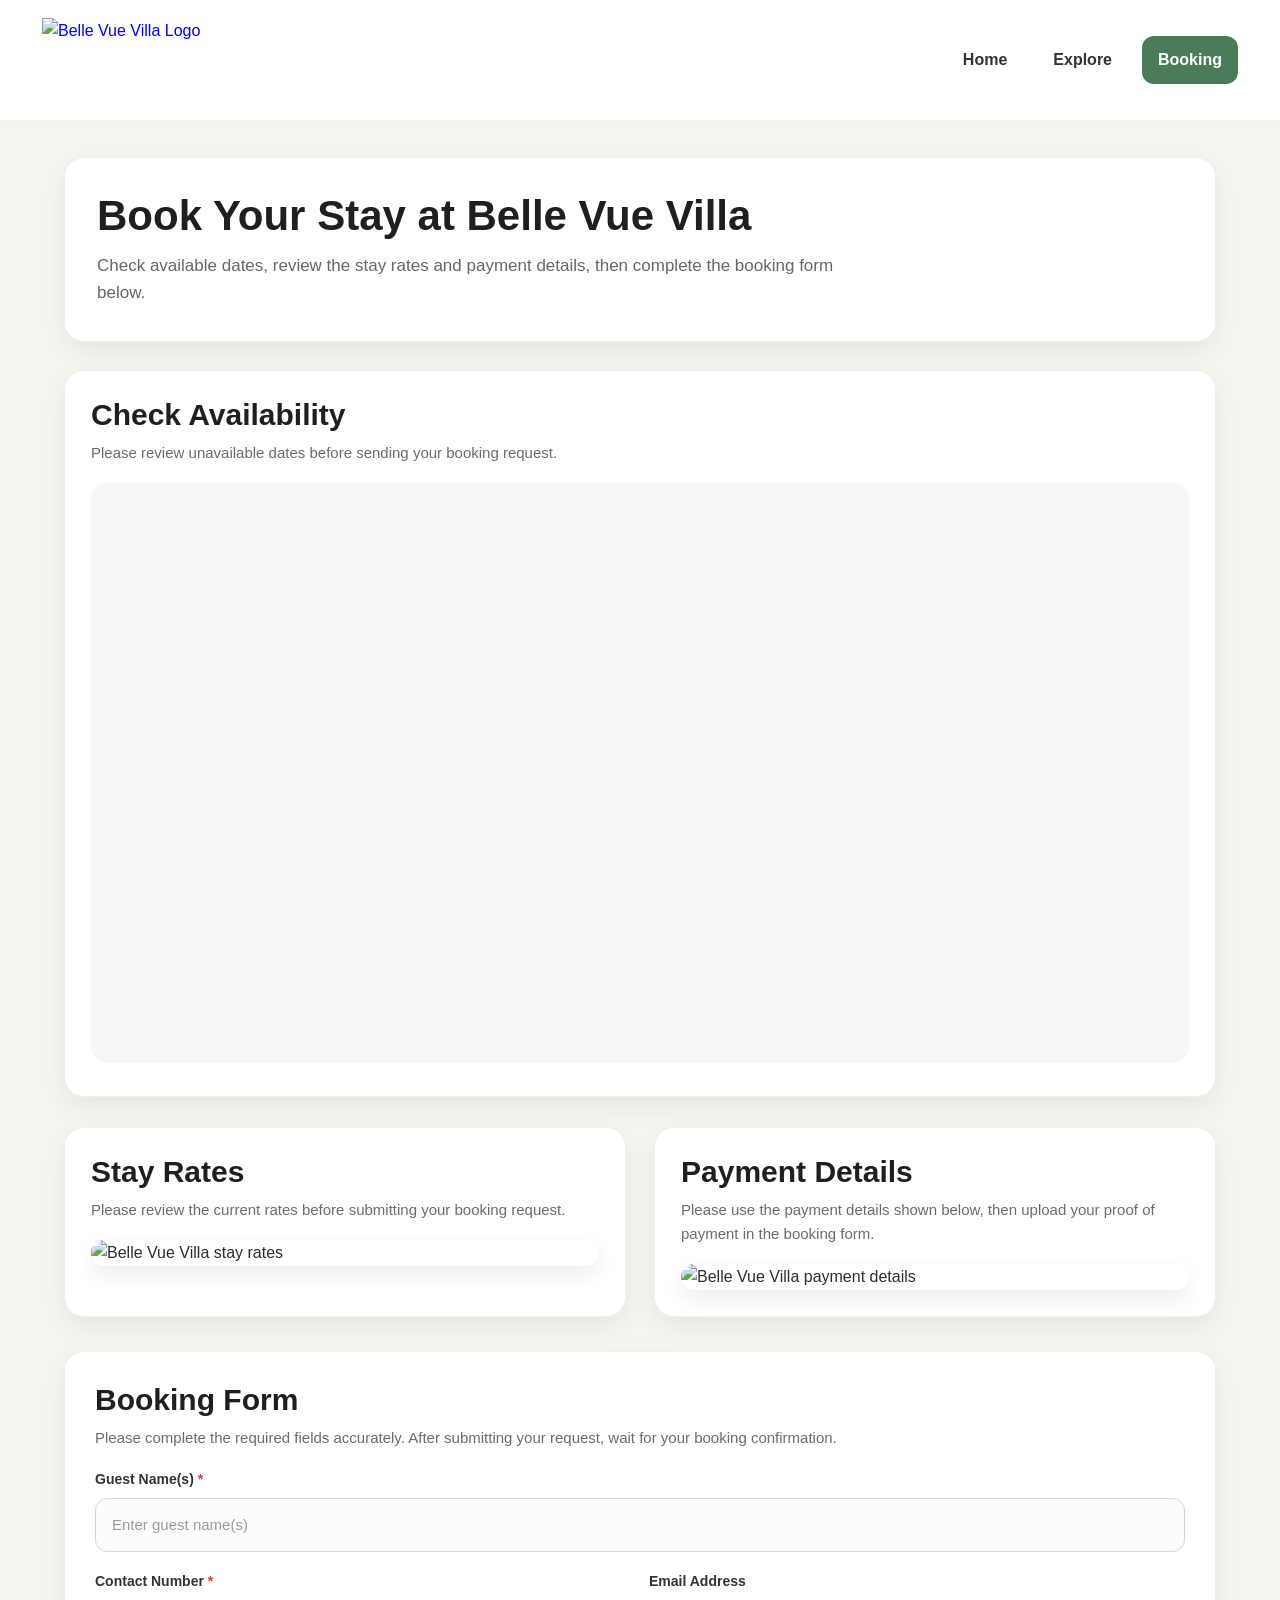
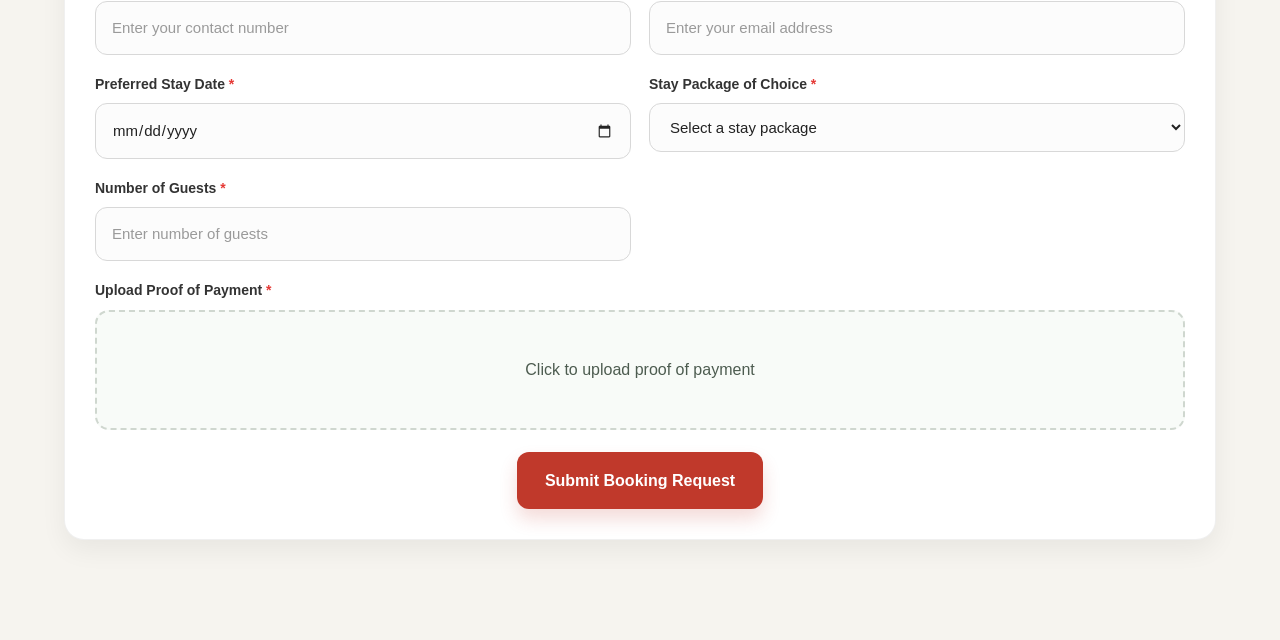
==== booking.html @ 0dc4912a "Add files via upload" ====
<!DOCTYPE html>
<html lang="en">
<head>
  <meta charset="UTF-8">
  <meta name="viewport" content="width=device-width, initial-scale=1.0">
  <title>Belle Vue Villa | Booking</title>
  <link rel="stylesheet" href="style.css">
  <link rel="icon" type="image/png" sizes="32x32" href="Photos/BVV-favicon.png">
</head>
<body>

  <header class="site-header">
    <div class="header-left">
      <a href="index.html">
        <img src="Photos/BVV-Logo.png" alt="Belle Vue Villa Logo" class="logo">
      </a>
    </div>

    <button class="menu-toggle" id="menu-toggle" aria-label="Open navigation">☰</button>

    <nav id="site-nav">
      <a href="index.html">Home</a>
      <a href="explore.html">Explore</a>
      <a href="booking.html" class="active">Booking</a>
    </nav>
  </header>

  <main class="booking-page">

    <section class="booking-hero">
      <div class="booking-hero-text">
        <h1>Book Your Stay at Belle Vue Villa</h1>
        <p>
          Check available dates, review the stay rates and payment details, then complete the booking form below.
        </p>
      </div>
    </section>

    <section class="booking-calendar-section">
      <div class="calendar-card">
        <div class="section-title-wrap">
          <h2>Check Availability</h2>
          <p>Please review unavailable dates before sending your booking request.</p>
        </div>

        <iframe
          src="https://calendar.google.com/calendar/embed?src=2fcd3f3f1c48f18f8a14f2fc7dd975128a5dbd4f3025e5abf09b781caf058020%40group.calendar.google.com&ctz=Asia%2FManila"
          title="Belle Vue Villa Availability Calendar">
        </iframe>
      </div>
    </section>

    <section class="booking-info-grid">
      <div class="info-card rates-card">
        <div class="section-title-wrap">
          <h2>Stay Rates</h2>
          <p>Please review the current rates before submitting your booking request.</p>
        </div>
        <img src="Photos/BVV-Summer-2026-Promo.png" alt="Belle Vue Villa stay rates">
      </div>

      <div class="info-card payment-card">
        <div class="section-title-wrap">
          <h2>Payment Details</h2>
          <p>Please use the payment details shown below, then upload your proof of payment in the booking form.</p>
        </div>
        <img src="Photos/BVV-Payment-Details.png" alt="Belle Vue Villa payment details">
      </div>
    </section>

    <section class="booking-form-section">
      <div class="booking-form-card">
        <div class="section-title-wrap">
          <h2>Booking Form</h2>
          <p>
            Please complete the required fields accurately. After submitting your request, wait for your booking confirmation.
          </p>
        </div>

        <form id="bookingForm">
          <div class="input-grid">

            <div class="input-group input-full">
              <label class="required" for="guestnames">Guest Name(s)</label>
              <input type="text" id="guestnames" name="guestnames" placeholder="Enter guest name(s)" required>
            </div>

            <div class="input-group">
              <label class="required" for="contactNumber">Contact Number</label>
              <input type="number" id="contactNumber" name="contactNumber" placeholder="Enter your contact number" required>
            </div>

            <div class="input-group">
              <label for="email">Email Address</label>
              <input type="email" id="email" name="email" placeholder="Enter your email address">
            </div>

            <div class="input-group">
              <label class="required" for="staydate">Preferred Stay Date</label>
              <input type="date" id="staydate" name="staydate" required>
            </div>

            <div class="input-group">
              <label class="required" for="staypackage">Stay Package of Choice</label>
              <select id="staypackage" name="staypackage" required>
                <option value="">Select a stay package</option>
                <option value="Day Stay">Day Stay</option>
                <option value="Overnight Stay">Overnight Stay</option>
                <option value="Extended Stay">Extended Stay</option>
              </select>
            </div>

            <div class="input-group">
              <label class="required" for="numberofguests">Number of Guests</label>
              <input type="number" id="numberofguests" name="numberofguests" placeholder="Enter number of guests" required>
            </div>

            <div class="input-group input-full">
              <label class="required" for="paymentProof">Upload Proof of Payment</label>
              <input type="file" id="paymentProof" hidden>

              <div class="upload-box" id="uploadBox">
                Click to upload proof of payment
              </div>

              <div id="filePreview" class="file-preview" style="display:none;">
                <span id="fileName"></span>
                <button id="removeFile" class="remove-btn" type="button">&times;</button>
              </div>
            </div>

          </div>

          <button type="submit" class="submit-btn">Submit Booking Request</button>
        </form>

        <div id="successMessage" class="success-message" style="display:none;">
          ✅ Booking submitted successfully.<br>
          Please wait for your booking confirmation. We will contact you shortly.
        </div>
      </div>
    </section>
  </main>

  <div id="loadingOverlay" class="loading-overlay">
    <div class="loader-box">
      <div class="spinner"></div>
      <p>Submitting your booking... Please wait</p>
    </div>
  </div>

<script>
document.addEventListener("DOMContentLoaded", function () {
  const bookingForm = document.getElementById("bookingForm");
  const fileInput = document.getElementById("paymentProof");
  const filePreview = document.getElementById("filePreview");
  const fileName = document.getElementById("fileName");
  const removeBtn = document.getElementById("removeFile");
  const uploadBox = document.getElementById("uploadBox");
  const dateInput = document.getElementById("staydate");
  const loadingOverlay = document.getElementById("loadingOverlay");
  const submitBtn = document.getElementById("submitBtn");

  const menuToggle = document.getElementById("menu-toggle");
  const siteNav = document.getElementById("site-nav");

  /* ================= MOBILE MENU ================= */
  if (menuToggle && siteNav) {
    menuToggle.addEventListener("click", () => {
      siteNav.classList.toggle("show");
    });
  }

  /* ================= DATE PICKER CLICK ANYWHERE ================= */
  if (dateInput) {
    dateInput.addEventListener("click", function () {
      if (this.showPicker) {
        this.showPicker();
      }
    });
  }

  /* ================= FILE UPLOADER ================= */
  if (uploadBox && fileInput) {
    uploadBox.addEventListener("click", function () {
      fileInput.click();
    });
  }

  if (fileInput) {
    fileInput.addEventListener("change", function () {
      if (fileInput.files.length > 0) {
        fileName.textContent = fileInput.files[0].name;
        filePreview.style.display = "flex";
        uploadBox.style.display = "none";
      }
    });
  }

  if (removeBtn) {
    removeBtn.addEventListener("click", function () {
      fileInput.value = "";
      filePreview.style.display = "none";
      uploadBox.style.display = "flex";
    });
  }

  /* ================= REMOVE ERROR STYLE ON INPUT ================= */
  document.querySelectorAll(".booking-form-card input, .booking-form-card select").forEach(input => {
    input.addEventListener("input", () => input.classList.remove("error"));
    input.addEventListener("change", () => input.classList.remove("error"));
  });

  /* ================= FORM SUBMIT ================= */
  if (bookingForm) {
    bookingForm.addEventListener("submit", async function (e) {
      e.preventDefault();

      const form = e.target;
      const requiredFields = [
        "guestnames",
        "contactNumber",
        "staydate",
        "staypackage",
        "numberofguests"
      ];

      for (const name of requiredFields) {
        const input = form.querySelector(`[name="${name}"]`);
        if (!input || !input.value) {
          input.classList.add("error");
          input.focus();
          alert("Please fill in all required fields.");
          return;
        }
      }

      const file = fileInput.files[0];
      if (!file) {
        alert("Please upload your proof of payment.");
        return;
      }

      const reader = new FileReader();

      reader.onload = async function () {
        try {
          if (submitBtn) submitBtn.disabled = true;
          if (loadingOverlay) loadingOverlay.classList.add("show");

          const base64Data = reader.result.split(",")[1];
          const formData = new URLSearchParams();

          formData.append("guestnames", form.guestnames.value);
          formData.append("contactNumber", form.contactNumber.value);
          formData.append("email", form.email.value);
          formData.append("staydate", form.staydate.value);
          formData.append("staypackage", form.staypackage.value);
          formData.append("numberofguests", form.numberofguests.value);

          formData.append("file", base64Data);
          formData.append("fileName", file.name);
          formData.append("contentType", file.type);

          const response = await fetch(
            "https://script.google.com/macros/s/AKfycbx-0HpkAIzjOSd7ai-jC_y5PNa8M-pzK0NLWvda2JExNiYYCEV-nDALwz4yRFVnlCgDkg/exec",
            {
              method: "POST",
              headers: {
                "Content-Type": "application/x-www-form-urlencoded"
              },
              body: formData.toString()
            }
          );

          const rawText = await response.text();
          console.log("Server response:", rawText);

          let result;
          try {
            result = JSON.parse(rawText);
          } catch {
            throw new Error("Invalid server response: " + rawText);
          }

          if (loadingOverlay) loadingOverlay.classList.remove("show");
          if (submitBtn) submitBtn.disabled = false;

          if (result.status === "success") {
            const successMessage = document.getElementById("successMessage");
            if (successMessage) successMessage.style.display = "block";

            bookingForm.reset();
            filePreview.style.display = "none";
            uploadBox.style.display = "flex";
            fileInput.value = "";
          } else {
            throw new Error(result.message || "Unknown server error.");
          }

        } catch (error) {
          if (loadingOverlay) loadingOverlay.classList.remove("show");
          if (submitBtn) submitBtn.disabled = false;

          console.error("Submission error:", error);
          alert("Submission failed: " + error.message);
        }
      };

      reader.readAsDataURL(file);
    });
  }
});
</script>

  <div id="loadingOverlay" class="loading-overlay">
  <div class="loader-box">
    <div class="spinner"></div>
    <p>Submitting your booking... Please wait</p>
  </div>
</div>

</body>
</html>
---- style.css ----
*{
  margin:0;
  padding:0;
  box-sizing:border-box;
  font-family:'Segoe UI', Tahoma, Geneva, Verdana, sans-serif;
}

html{
  scroll-behavior:smooth;
}

body{
  background:#f6f4ef;
  color:#2d2d2d;
  line-height:1.6;
}

img{
  max-width:100%;
  display:block;
}

a{
  text-decoration:none;
}

button,
input,
select,
textarea{
  font:inherit;
}

/* ================= SHARED ================= */

.section-heading{
  max-width:820px;
  margin:0 auto 42px;
  text-align:center;
}

.section-heading h2{
  font-size:38px;
  line-height:1.2;
  margin-bottom:14px;
  color:#1f1f1f;
}

.section-heading p{
  font-size:17px;
  color:#666;
}

.btn{
  background:#c0392b;
  color:#fff;
  border:none;
  border-radius:12px;
  padding:14px 24px;
  font-size:16px;
  font-weight:600;
  cursor:pointer;
  transition:0.25s ease;
}

.btn:hover{
  background:#a93226;
  transform:translateY(-2px);
}

/* ================= HEADER ================= */

.site-header{
  width:100%;
  display:flex;
  align-items:center;
  justify-content:space-between;
  padding:18px 42px;
  position:relative;
  z-index:100;
  background:#ffffff;
  border-bottom:1px solid rgba(0,0,0,0.06);
}

.home-header{
  position:absolute;
  top:0;
  left:0;
  background:transparent;
  border-bottom:none;
}

.header-left{
  display:flex;
  align-items:center;
}

.logo{
  height:84px;
  width:auto;
  object-fit:contain;
}

.site-header nav{
  display:flex;
  align-items:center;
  gap:14px;
}

.site-header nav a{
  color:#333;
  font-weight:600;
  padding:11px 16px;
  border-radius:12px;
  transition:0.25s ease;
}

.site-header nav a:hover{
  background:#f2f2f2;
  color:#c0392b;
}

.site-header nav a.active{
  background:#4A7C59;
  color:#fff;
}

.home-header nav a{
  color:#fff;
  background:rgba(255,255,255,0.12);
  backdrop-filter:blur(6px);
}

.home-header nav a:hover{
  color:#fff;
  background:rgba(255,255,255,0.22);
}

.book-link{
  background:#c0392b !important;
  color:#fff !important;
}

.book-link:hover{
  background:#a93226 !important;
}

.menu-toggle{
  display:none;
  background:none;
  border:none;
  font-size:28px;
  color:#333;
  cursor:pointer;
}

.home-header .menu-toggle{
  color:#fff;
}

/* ================= HOME PAGE ================= */

.hero{
  position:relative;
  min-height:100vh;
  display:flex;
  align-items:center;
  padding:150px 80px 80px;
  background:url("Photos/Outdoor/OD-1.JPG") center/cover no-repeat;
}

.hero-overlay{
  position:absolute;
  inset:0;
  background:linear-gradient(to right, rgba(0,0,0,0.58), rgba(0,0,0,0.18));
}

.hero-text{
  position:relative;
  z-index:2;
  max-width:650px;
  color:#fff;
}

.hero-text h1{
  font-size:64px;
  line-height:1.05;
  margin-bottom:16px;
}

.hero-text p{
  font-size:20px;
  margin-bottom:28px;
  color:#f0f0f0;
}

.about,
.stay-rates-home,
.location-section,
.cta{
  padding:88px 24px;
}

.features{
  max-width:1200px;
  margin:0 auto;
  display:grid;
  grid-template-columns:repeat(3, 1fr);
  gap:24px;
}

.feature{
  background:#fff;
  padding:28px;
  border-radius:18px;
  box-shadow:0 10px 26px rgba(0,0,0,0.08);
}

.feature h3{
  margin-bottom:10px;
  color:#1f1f1f;
  font-size:24px;
}

.feature p{
  color:#666;
}

.stay-rates-home{
  background:#fff;
}

.home-rate-image{
  max-width:1100px;
  margin:0 auto;
}

.home-rate-image img{
  width:100%;
  border-radius:18px;
  box-shadow:0 10px 26px rgba(0,0,0,0.10);
}

.location-section{
  max-width:1200px;
  margin:0 auto;
  display:grid;
  grid-template-columns:1.05fr 1fr;
  gap:34px;
  align-items:center;
}

.location-text h2{
  font-size:38px;
  margin-bottom:14px;
}

.location-text p{
  color:#666;
  margin-bottom:14px;
  font-size:17px;
}

.relative-address{
  background:#fff;
  padding:18px 20px;
  border-left:4px solid #4A7C59;
  border-radius:12px;
  box-shadow:0 8px 18px rgba(0,0,0,0.06);
}

.location-image img{
  width:100%;
  height:380px;
  object-fit:cover;
  border-radius:18px;
  box-shadow:0 12px 26px rgba(0,0,0,0.12);
}

.cta{
  text-align:center;
  background:#eee6dc;
}

.cta h2{
  font-size:38px;
  margin-bottom:10px;
}

.cta p{
  max-width:640px;
  margin:0 auto 22px;
  color:#666;
  font-size:17px;
}

/* ================= EXPLORE PAGE ================= */

.explore-more{
  min-height:42vh;
  padding:150px 24px 70px;
  display:flex;
  flex-direction:column;
  justify-content:end;
  align-items:center;
  text-align:center;
  background:
    linear-gradient(rgba(0,0,0,0.46), rgba(0,0,0,0.28)),
    url("Photos/Outdoor/OD-1.JPG") center/cover no-repeat;
  color:white;
}

.explore-more h1{
  font-size:54px;
  line-height:1.1;
  margin-bottom:10px;
}

.explore-more h4{
  font-size:18px;
  font-weight:400;
  color:rgba(255,255,255,0.94);
}

.room-section{
  max-width:1200px;
  margin:0 auto;
  padding:80px 24px;
  display:grid;
  grid-template-columns:0.95fr 1.4fr;
  gap:36px;
  align-items:center;
}

.room-section.reverse{
  grid-template-columns:1.4fr 0.95fr;
}

.room-text{
  max-width:430px;
}

.room-text h2{
  font-size:38px;
  line-height:1.15;
  margin-bottom:14px;
  color:#1f1f1f;
}

.room-text p{
  font-size:17px;
  line-height:1.8;
  color:#666;
}

.room-section.reverse .room-text{
  justify-self:end;
}

.room-section.reverse .room-gallery{
  order:-1;
}

.room-gallery{
  display:grid;
  grid-template-columns:2fr 1fr 1fr;
  grid-auto-rows:180px;
  gap:14px;
}

.room-gallery img{
  width:100%;
  height:100%;
  object-fit:cover;
  border-radius:16px;
  cursor:pointer;
  box-shadow:0 8px 24px rgba(0,0,0,0.10);
  transition:transform 0.25s ease, box-shadow 0.25s ease;
}

.room-gallery img:hover{
  transform:translateY(-4px);
  box-shadow:0 14px 28px rgba(0,0,0,0.16);
}

.room-gallery img:first-child{
  grid-column:1 / 2;
  grid-row:1 / span 2;
}

.room-gallery img:nth-child(4){
  grid-column:2 / span 2;
}

.room-section + .room-section{
  border-top:1px solid rgba(0,0,0,0.06);
}

.gallery-container{
  max-width:1200px;
  margin:0 auto;
  padding:20px 24px 90px;
}

.gallery-container h2{
  font-size:34px;
  margin-bottom:22px;
  color:#1f1f1f;
}

.images{
  display:grid;
  grid-template-columns:repeat(3, 1fr);
  gap:18px;
}

.images img{
  width:100%;
  height:250px;
  object-fit:cover;
  border-radius:16px;
  cursor:pointer;
  box-shadow:0 8px 24px rgba(0,0,0,0.10);
  transition:transform 0.25s ease, box-shadow 0.25s ease;
}

.images img:hover{
  transform:translateY(-4px);
  box-shadow:0 14px 28px rgba(0,0,0,0.16);
}

.images img:first-child{
  grid-column:span 2;
  height:320px;
}

.lightbox{
  position:fixed;
  inset:0;
  background:rgba(0,0,0,0.92);
  display:none;
  justify-content:center;
  align-items:center;
  z-index:9999;
  padding:24px;
}

.lightbox img{
  max-width:min(1100px, 92vw);
  max-height:88vh;
  border-radius:16px;
  box-shadow:0 18px 40px rgba(0,0,0,0.35);
}

.lightbox .close{
  position:absolute;
  top:18px;
  right:28px;
  font-size:40px;
  line-height:1;
  color:white;
  cursor:pointer;
}

/* ================= BOOKING PAGE ================= */

.booking-page{
  max-width:1200px;
  margin:0 auto;
  padding:36px 24px 80px;
}

.booking-hero{
  margin-bottom:28px;
}

.booking-hero-text{
  background:#ffffff;
  border:1px solid rgba(0,0,0,0.06);
  border-radius:20px;
  box-shadow:0 10px 26px rgba(0,0,0,0.06);
  padding:34px 32px;
}

.booking-hero-text h1{
  font-size:42px;
  line-height:1.15;
  margin-bottom:12px;
  color:#1f1f1f;
}

.booking-hero-text p{
  max-width:760px;
  color:#666;
  font-size:17px;
}

.section-title-wrap{
  margin-bottom:18px;
}

.section-title-wrap h2{
  font-size:30px;
  line-height:1.2;
  margin-bottom:8px;
  color:#1f1f1f;
}

.section-title-wrap p{
  color:#6b6b6b;
  font-size:15px;
}

.booking-calendar-section{
  margin-bottom:30px;
}

.calendar-card{
  background:#ffffff;
  border:1px solid rgba(0,0,0,0.06);
  border-radius:20px;
  box-shadow:0 10px 26px rgba(0,0,0,0.06);
  padding:26px;
}

.calendar-card iframe{
  width:100%;
  height:580px;
  border:0;
  border-radius:16px;
  background:#f7f7f7;
}

.booking-info-grid{
  display:grid;
  grid-template-columns:1fr 1fr;
  gap:28px;
  margin-bottom:34px;
}

.booking-page .info-card{
  background:#ffffff;
  border:1px solid rgba(0,0,0,0.06);
  border-radius:20px;
  box-shadow:0 10px 26px rgba(0,0,0,0.06);
  padding:26px;
}

.rates-card img,
.payment-card img{
  width:100%;
  border-radius:16px;
  box-shadow:0 8px 22px rgba(0,0,0,0.08);
  object-fit:cover;
}

.booking-form-section{
  margin-bottom:20px;
}

.booking-form-card{
  background:#ffffff;
  border:1px solid rgba(0,0,0,0.06);
  border-radius:20px;
  box-shadow:0 10px 26px rgba(0,0,0,0.06);
  padding:30px;
}

#bookingForm{
  display:block;
}

.input-grid{
  display:grid;
  grid-template-columns:repeat(2, 1fr);
  gap:18px;
}

.input-full{
  grid-column:1 / -1;
}

.booking-form-card .input-group{
  display:flex;
  flex-direction:column;
}

.booking-form-card .input-group label{
  font-size:14px;
  font-weight:600;
  color:#333;
  margin-bottom:8px;
}

.booking-form-card input,
.booking-form-card select{
  width:100%;
  padding:14px 16px;
  border:1px solid #d8d8d8;
  border-radius:12px;
  background:#fcfcfc;
  color:#222;
  font-size:15px;
  outline:none;
  transition:border-color 0.25s ease, box-shadow 0.25s ease, background 0.25s ease;
}

.booking-form-card input::placeholder{
  color:#9a9a9a;
}

.booking-form-card input:focus,
.booking-form-card select:focus{
  border-color:#4A7C59;
  box-shadow:0 0 0 4px rgba(74,124,89,0.12);
  background:#ffffff;
}

.booking-form-card input.error,
.booking-form-card select.error{
  border-color:#d9534f !important;
  background:#fff7f7;
  box-shadow:0 0 0 4px rgba(217,83,79,0.10);
}

.booking-form-card input[type="date"]{
  cursor:pointer;
}

.booking-form-card input[type="date"]::-webkit-calendar-picker-indicator{
  cursor:pointer;
  opacity:0.85;
}

.date-wrapper::after{
  display:none !important;
}

.upload-box{
  display:flex;
  align-items:center;
  justify-content:center;
  min-height:120px;
  padding:18px;
  border:2px dashed #cfd7cf;
  border-radius:14px;
  background:#f8fbf8;
  color:#4d5c50;
  text-align:center;
  cursor:pointer;
  transition:border-color 0.25s ease, background 0.25s ease, transform 0.25s ease;
}

.upload-box:hover{
  border-color:#4A7C59;
  background:#f1f7f2;
  transform:translateY(-1px);
}

.file-preview{
  display:flex;
  align-items:center;
  justify-content:space-between;
  gap:14px;
  padding:14px 16px;
  border:1px solid #e2e2e2;
  border-radius:14px;
  background:#f9f9f9;
}

#fileName{
  font-size:14px;
  color:#333;
  word-break:break-word;
}

.remove-btn{
  background:#f1d7d4;
  color:#8b3c35;
  border:none;
  width:36px;
  height:36px;
  border-radius:10px;
  font-size:20px;
  line-height:1;
  cursor:pointer;
  flex-shrink:0;
  transition:background 0.25s ease, transform 0.25s ease;
}

.remove-btn:hover{
  background:#e8c3be;
  transform:scale(1.04);
}

.submit-btn{
  display:block;
  width:auto;
  min-width:220px;
  margin:22px auto 0;
  padding:16px 28px;
  border:none;
  border-radius:12px;
  background:#c0392b;
  color:#fff;
  font-size:16px;
  font-weight:700;
  cursor:pointer;
  transition:background 0.25s ease, transform 0.25s ease, box-shadow 0.25s ease;
  box-shadow:0 10px 18px rgba(192,57,43,0.18);
}

.submit-btn:hover{
  background:#a93226;
  transform:translateY(-2px);
}

.submit-btn:disabled{
  opacity:0.7;
  cursor:not-allowed;
  transform:none;
}

.success-message{
  margin-top:18px;
  padding:16px 18px;
  background:#edf8ef;
  border:1px solid #cfe8d3;
  color:#2f6b3b;
  border-radius:12px;
  text-align:center;
  font-size:14px;
  line-height:1.6;
  animation:popIn 0.4s ease;
}

.required::after{
  content:" *";
  color:#e53935;
  font-weight:600;
}

/* ================= LOADING OVERLAY ================= */

.loading-overlay{
  position:fixed;
  inset:0;
  background:rgba(0,0,0,0.65);
  display:flex;
  justify-content:center;
  align-items:center;
  z-index:9999;
  opacity:0;
  visibility:hidden;
  transition:0.3s ease;
}

.loading-overlay.show{
  opacity:1;
  visibility:visible;
}

.loader-box{
  background:#fff;
  padding:30px 40px;
  border-radius:16px;
  text-align:center;
  box-shadow:0 15px 40px rgba(0,0,0,0.25);
  animation:fadeInUp 0.4s ease;
}

.spinner{
  width:50px;
  height:50px;
  border:4px solid #eee;
  border-top:4px solid #c0392b;
  border-radius:50%;
  margin:0 auto 15px;
  animation:spin 1s linear infinite;
}

.loader-box p{
  font-size:15px;
  color:#333;
}

@keyframes spin{
  to{
    transform:rotate(360deg);
  }
}

@keyframes fadeInUp{
  from{
    transform:translateY(20px);
    opacity:0;
  }
  to{
    transform:translateY(0);
    opacity:1;
  }
}

@keyframes popIn{
  from{
    transform:scale(0.85);
    opacity:0;
  }
  to{
    transform:scale(1);
    opacity:1;
  }
}

/* ================= RESPONSIVE ================= */

@media (max-width: 900px){
  .features,
  .location-section,
  .booking-info-grid{
    grid-template-columns:1fr;
  }

  .room-section,
  .room-section.reverse{
    grid-template-columns:1fr;
    gap:24px;
  }

  .room-section.reverse .room-text{
    justify-self:start;
  }

  .room-section.reverse .room-gallery{
    order:0;
  }

  .room-text{
    max-width:100%;
  }

  .room-gallery{
    grid-template-columns:1.5fr 1fr;
    grid-auto-rows:170px;
  }

  .room-gallery img:nth-child(4){
    grid-column:auto;
  }

  .images{
    grid-template-columns:repeat(2, 1fr);
  }

  .images img:first-child{
    grid-column:span 2;
  }

  .calendar-card iframe{
    height:500px;
  }
}

@media (max-width: 768px){
  .site-header{
    padding:16px 20px;
    position:relative;
  }

  .logo{
    height:68px;
  }

  .menu-toggle{
    display:block;
    z-index:30;
  }

  .site-header nav{
    position:absolute;
    top:100%;
    right:20px;
    min-width:220px;
    display:none;
    flex-direction:column;
    align-items:stretch;
    background:#ffffff;
    border-radius:14px;
    box-shadow:0 12px 30px rgba(0,0,0,0.15);
    padding:12px;
    gap:8px;
  }

  .home-header nav{
    background:rgba(255,255,255,0.96);
    backdrop-filter:blur(8px);
  }

  .site-header nav.show{
    display:flex;
  }

  .site-header nav a,
  .home-header nav a{
    color:#333;
    background:transparent;
    padding:12px 14px;
    border-radius:10px;
  }

  .site-header nav a.active{
    color:#fff;
    background:#4A7C59;
  }

  .book-link{
    text-align:center;
  }

  .hero{
    min-height:88vh;
    padding:130px 24px 60px;
  }

  .hero-text{
    max-width:100%;
    text-align:center;
  }

  .hero-text h1{
    font-size:42px;
  }

  .hero-text p{
    font-size:18px;
  }

  .about,
  .stay-rates-home,
  .location-section,
  .cta{
    padding:60px 20px;
  }

  .section-heading h2,
  .location-text h2,
  .cta h2,
  .section-title-wrap h2{
    font-size:24px;
  }

  .explore-more{
    min-height:34vh;
    padding:120px 20px 50px;
  }

  .explore-more h1{
    font-size:40px;
  }

  .explore-more h4{
    font-size:16px;
  }

  .room-section{
    padding:56px 20px;
  }

  .room-text{
    text-align:center;
  }

  .room-text h2{
    font-size:30px;
  }

  .room-text p{
    font-size:16px;
  }

  .room-gallery{
    grid-template-columns:1fr;
    grid-auto-rows:220px;
  }

  .room-gallery img:first-child{
    grid-column:auto;
    grid-row:auto;
  }

  .images{
    grid-template-columns:1fr;
  }

  .images img,
  .images img:first-child{
    height:240px;
    grid-column:auto;
  }

  .gallery-container{
    padding:10px 20px 70px;
  }

  .booking-page{
    padding:24px 16px 60px;
  }

  .booking-hero-text,
  .calendar-card,
  .booking-page .info-card,
  .booking-form-card{
    padding:20px;
    border-radius:16px;
  }

  .booking-hero-text h1{
    font-size:32px;
  }

  .input-grid{
    grid-template-columns:1fr;
  }

  .input-full{
    grid-column:auto;
  }

  .calendar-card iframe{
    height:420px;
  }
}

@media (max-width: 480px){
  .hero-text h1{
    font-size:34px;
  }

  .hero-text p{
    font-size:16px;
  }

  .explore-more h1{
    font-size:34px;
  }

  .room-gallery{
    grid-auto-rows:190px;
  }

  .images img,
  .images img:first-child{
    height:200px;
  }

  .lightbox .close{
    top:12px;
    right:18px;
    font-size:34px;
  }

  .booking-hero-text h1{
    font-size:28px;
  }

  .calendar-card iframe{
    height:360px;
  }

  .upload-box{
    min-height:100px;
    font-size:14px;
  }

  .submit-btn{
    min-width:180px;
    padding:14px 22px;
    font-size:15px;
  }

  .rates-card img,
  .payment-card img{
    max-height:260px;
    object-fit:contain;
  }

  .loader-box{
    padding:24px 20px;
    width:88%;
  }
}
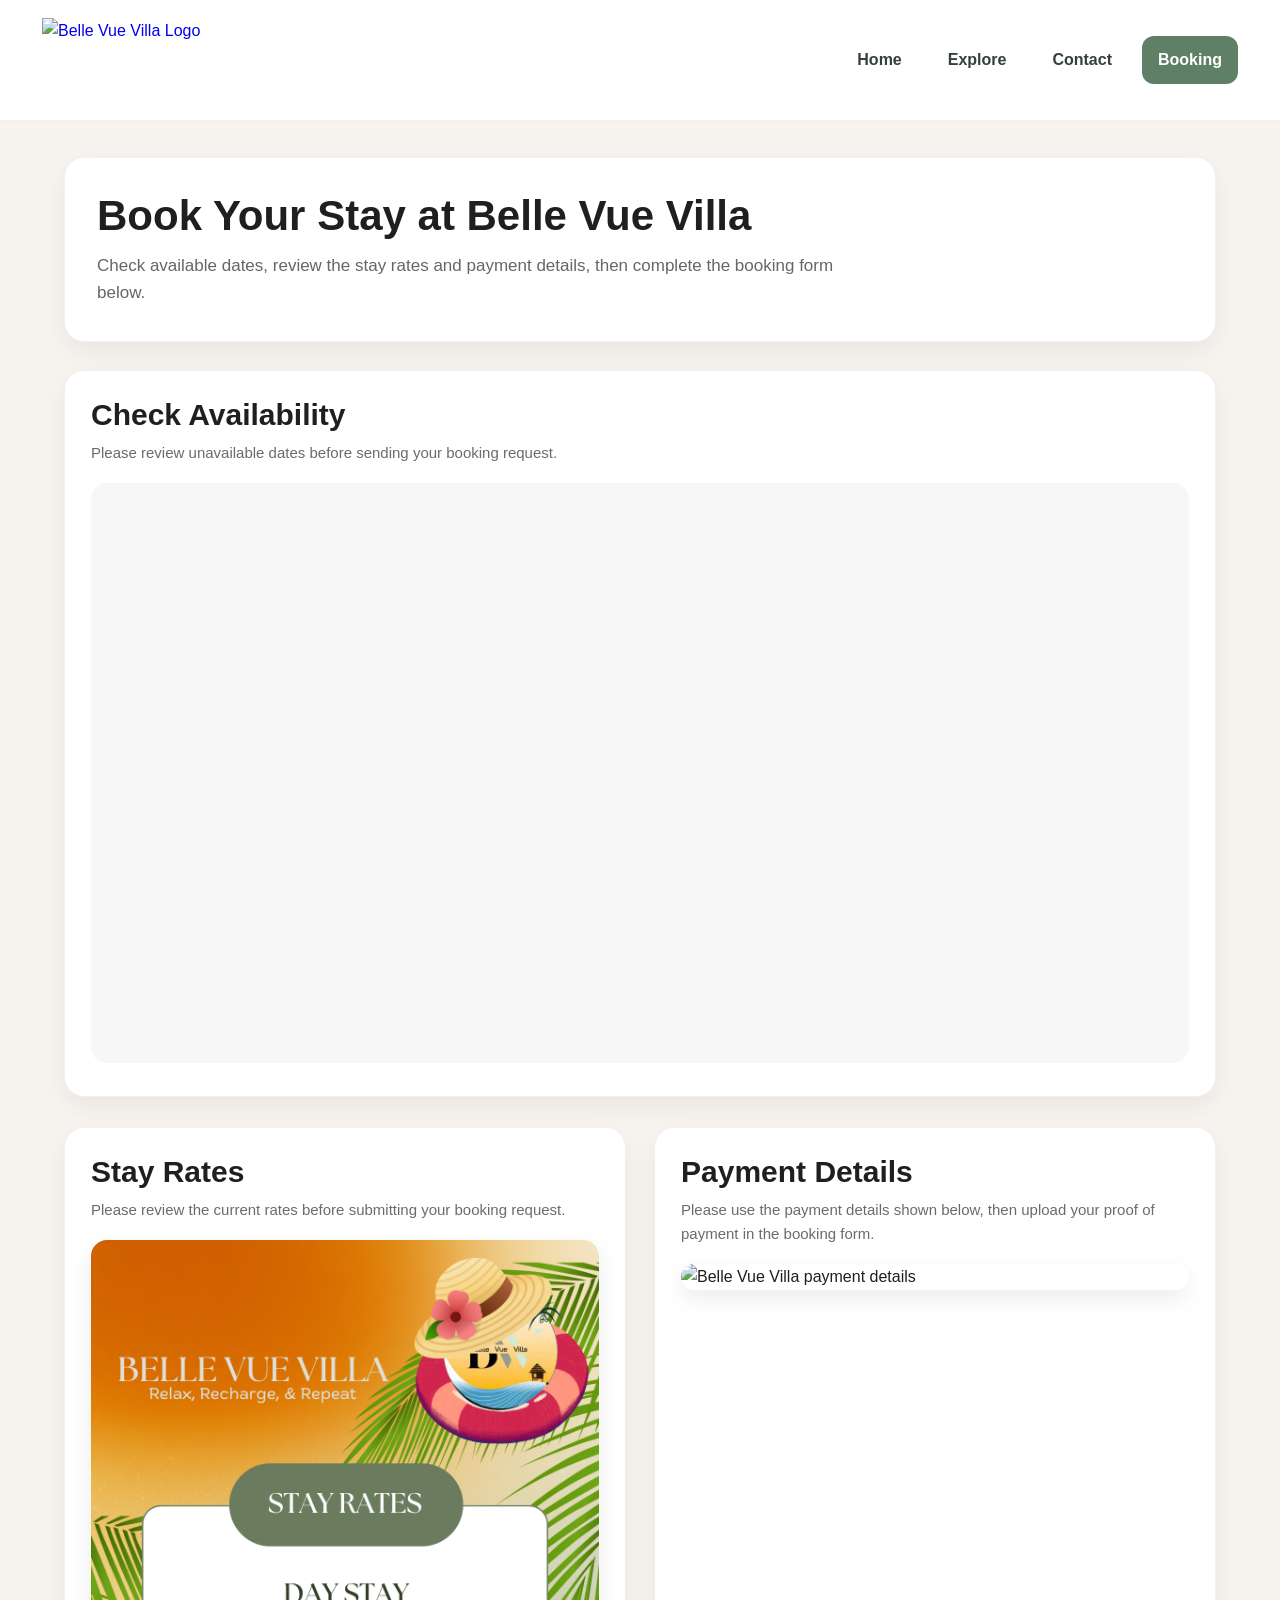
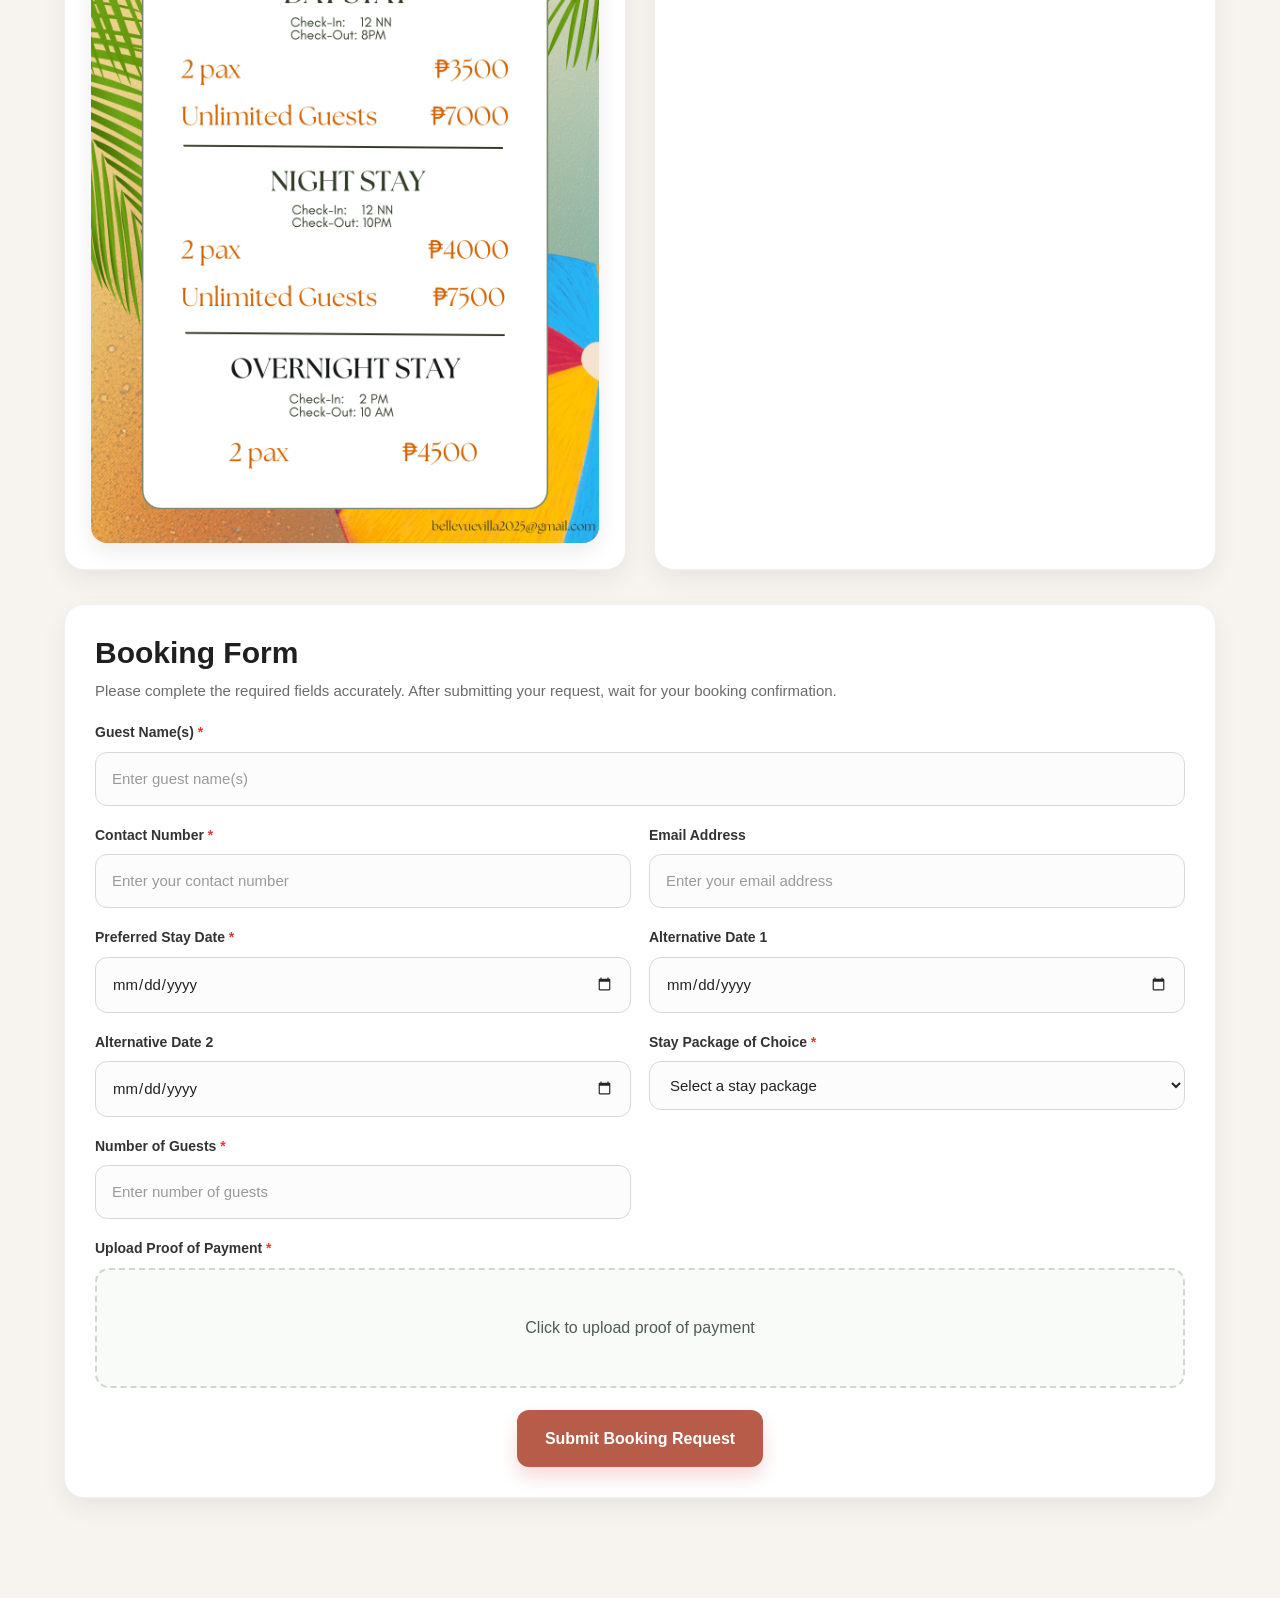
==== commit 4cc03eb9: "Add files via upload" ====
--- a/booking.html
+++ b/booking.html
@@ -12,7 +12,7 @@
   <header class="site-header">
     <div class="header-left">
       <a href="index.html">
-        <img src="Photos/BVV-Logo.png" alt="Belle Vue Villa Logo" class="logo">
+        <img src="Photos/BVV_Transparent_BG_Logo.svg" alt="Belle Vue Villa Logo" class="logo">
       </a>
     </div>
 
@@ -21,6 +21,7 @@
     <nav id="site-nav">
       <a href="index.html">Home</a>
       <a href="explore.html">Explore</a>
+      <a href="index.html#contact">Contact</a>
       <a href="booking.html" class="active">Booking</a>
     </nav>
   </header>
@@ -101,6 +102,16 @@
             </div>
 
             <div class="input-group">
+              <label for="staydate2">Alternative Date 1</label>
+              <input type="date" id="staydate2" name="staydate2">
+            </div>
+
+            <div class="input-group">
+              <label for="staydate3">Alternative Date 2</label>
+              <input type="date" id="staydate3" name="staydate3">
+            </div>
+
+            <div class="input-group">
               <label class="required" for="staypackage">Stay Package of Choice</label>
               <select id="staypackage" name="staypackage" required>
                 <option value="">Select a stay package</option>
@@ -131,7 +142,7 @@
 
           </div>
 
-          <button type="submit" class="submit-btn">Submit Booking Request</button>
+          <button type="submit" class="submit-btn" id="submitBtn">Submit Booking Request</button>
         </form>
 
         <div id="successMessage" class="success-message" style="display:none;">
@@ -149,176 +160,177 @@
     </div>
   </div>
 
-<script>
-document.addEventListener("DOMContentLoaded", function () {
-  const bookingForm = document.getElementById("bookingForm");
-  const fileInput = document.getElementById("paymentProof");
-  const filePreview = document.getElementById("filePreview");
-  const fileName = document.getElementById("fileName");
-  const removeBtn = document.getElementById("removeFile");
-  const uploadBox = document.getElementById("uploadBox");
-  const dateInput = document.getElementById("staydate");
-  const loadingOverlay = document.getElementById("loadingOverlay");
-  const submitBtn = document.getElementById("submitBtn");
-
-  const menuToggle = document.getElementById("menu-toggle");
-  const siteNav = document.getElementById("site-nav");
-
-  /* ================= MOBILE MENU ================= */
-  if (menuToggle && siteNav) {
-    menuToggle.addEventListener("click", () => {
-      siteNav.classList.toggle("show");
+  <script>
+    document.addEventListener("DOMContentLoaded", function () {
+      const bookingForm = document.getElementById("bookingForm");
+      const fileInput = document.getElementById("paymentProof");
+      const filePreview = document.getElementById("filePreview");
+      const fileName = document.getElementById("fileName");
+      const removeBtn = document.getElementById("removeFile");
+      const uploadBox = document.getElementById("uploadBox");
+      const loadingOverlay = document.getElementById("loadingOverlay");
+      const submitBtn = document.getElementById("submitBtn");
+
+      const menuToggle = document.getElementById("menu-toggle");
+      const siteNav = document.getElementById("site-nav");
+
+      const dateInputs = [
+        document.getElementById("staydate"),
+        document.getElementById("staydate2"),
+        document.getElementById("staydate3")
+      ];
+
+      if (menuToggle && siteNav) {
+        menuToggle.addEventListener("click", function () {
+          siteNav.classList.toggle("show");
+        });
+      }
+
+      dateInputs.forEach(function (input) {
+        if (input) {
+          input.addEventListener("click", function () {
+            if (this.showPicker) {
+              this.showPicker();
+            }
+          });
+        }
+      });
+
+      if (uploadBox && fileInput) {
+        uploadBox.addEventListener("click", function () {
+          fileInput.click();
+        });
+      }
+
+      if (fileInput) {
+        fileInput.addEventListener("change", function () {
+          if (fileInput.files.length > 0) {
+            fileName.textContent = fileInput.files[0].name;
+            filePreview.style.display = "flex";
+            uploadBox.style.display = "none";
+          }
+        });
+      }
+
+      if (removeBtn) {
+        removeBtn.addEventListener("click", function () {
+          fileInput.value = "";
+          filePreview.style.display = "none";
+          uploadBox.style.display = "flex";
+        });
+      }
+
+      document.querySelectorAll(".booking-form-card input, .booking-form-card select").forEach(function (input) {
+        input.addEventListener("input", function () {
+          input.classList.remove("error");
+        });
+        input.addEventListener("change", function () {
+          input.classList.remove("error");
+        });
+      });
+
+      if (bookingForm) {
+        bookingForm.addEventListener("submit", async function (e) {
+          e.preventDefault();
+
+          const form = e.target;
+          const requiredFields = [
+            "guestnames",
+            "contactNumber",
+            "staydate",
+            "staypackage",
+            "numberofguests"
+          ];
+
+          for (const name of requiredFields) {
+            const input = form.querySelector(`[name="${name}"]`);
+            if (!input || !input.value) {
+              input.classList.add("error");
+              input.focus();
+              alert("Please fill in all required fields.");
+              return;
+            }
+          }
+
+          const file = fileInput.files[0];
+          if (!file) {
+            alert("Please upload your proof of payment.");
+            return;
+          }
+
+          const reader = new FileReader();
+
+          reader.onload = async function () {
+            try {
+              if (submitBtn) submitBtn.disabled = true;
+              if (loadingOverlay) loadingOverlay.classList.add("show");
+
+              const base64Data = reader.result.split(",")[1];
+              const formData = new URLSearchParams();
+
+              formData.append("guestnames", form.guestnames.value);
+              formData.append("contactNumber", form.contactNumber.value);
+              formData.append("email", form.email.value);
+              formData.append("staydate", form.staydate.value);
+              formData.append("staydate2", form.staydate2.value);
+              formData.append("staydate3", form.staydate3.value);
+              formData.append("staypackage", form.staypackage.value);
+              formData.append("numberofguests", form.numberofguests.value);
+
+              formData.append("file", base64Data);
+              formData.append("fileName", file.name);
+              formData.append("contentType", file.type);
+
+              const response = await fetch(
+                "https://script.google.com/macros/s/AKfycbwuUxicknrR-2fDfcu0Lau_Qh_9XKYRad7M_Bw93xoNKPArbrES__6kNRnSwAnsfR5BGg/exec",
+                {
+                  method: "POST",
+                  headers: {
+                    "Content-Type": "application/x-www-form-urlencoded"
+                  },
+                  body: formData.toString()
+                }
+              );
+
+              const rawText = await response.text();
+              console.log("Server response:", rawText);
+
+              let result;
+              try {
+                result = JSON.parse(rawText);
+              } catch {
+                throw new Error("Invalid server response: " + rawText);
+              }
+
+              if (loadingOverlay) loadingOverlay.classList.remove("show");
+              if (submitBtn) submitBtn.disabled = false;
+
+              if (result.status === "success") {
+                const successMessage = document.getElementById("successMessage");
+                if (successMessage) successMessage.style.display = "block";
+
+                bookingForm.reset();
+                filePreview.style.display = "none";
+                uploadBox.style.display = "flex";
+                fileInput.value = "";
+              } else {
+                throw new Error(result.message || "Unknown server error.");
+              }
+
+            } catch (error) {
+              if (loadingOverlay) loadingOverlay.classList.remove("show");
+              if (submitBtn) submitBtn.disabled = false;
+
+              console.error("Submission error:", error);
+              alert("Submission failed: " + error.message);
+            }
+          };
+
+          reader.readAsDataURL(file);
+        });
+      }
     });
-  }
-
-  /* ================= DATE PICKER CLICK ANYWHERE ================= */
-  if (dateInput) {
-    dateInput.addEventListener("click", function () {
-      if (this.showPicker) {
-        this.showPicker();
-      }
-    });
-  }
-
-  /* ================= FILE UPLOADER ================= */
-  if (uploadBox && fileInput) {
-    uploadBox.addEventListener("click", function () {
-      fileInput.click();
-    });
-  }
-
-  if (fileInput) {
-    fileInput.addEventListener("change", function () {
-      if (fileInput.files.length > 0) {
-        fileName.textContent = fileInput.files[0].name;
-        filePreview.style.display = "flex";
-        uploadBox.style.display = "none";
-      }
-    });
-  }
-
-  if (removeBtn) {
-    removeBtn.addEventListener("click", function () {
-      fileInput.value = "";
-      filePreview.style.display = "none";
-      uploadBox.style.display = "flex";
-    });
-  }
-
-  /* ================= REMOVE ERROR STYLE ON INPUT ================= */
-  document.querySelectorAll(".booking-form-card input, .booking-form-card select").forEach(input => {
-    input.addEventListener("input", () => input.classList.remove("error"));
-    input.addEventListener("change", () => input.classList.remove("error"));
-  });
-
-  /* ================= FORM SUBMIT ================= */
-  if (bookingForm) {
-    bookingForm.addEventListener("submit", async function (e) {
-      e.preventDefault();
-
-      const form = e.target;
-      const requiredFields = [
-        "guestnames",
-        "contactNumber",
-        "staydate",
-        "staypackage",
-        "numberofguests"
-      ];
-
-      for (const name of requiredFields) {
-        const input = form.querySelector(`[name="${name}"]`);
-        if (!input || !input.value) {
-          input.classList.add("error");
-          input.focus();
-          alert("Please fill in all required fields.");
-          return;
-        }
-      }
-
-      const file = fileInput.files[0];
-      if (!file) {
-        alert("Please upload your proof of payment.");
-        return;
-      }
-
-      const reader = new FileReader();
-
-      reader.onload = async function () {
-        try {
-          if (submitBtn) submitBtn.disabled = true;
-          if (loadingOverlay) loadingOverlay.classList.add("show");
-
-          const base64Data = reader.result.split(",")[1];
-          const formData = new URLSearchParams();
-
-          formData.append("guestnames", form.guestnames.value);
-          formData.append("contactNumber", form.contactNumber.value);
-          formData.append("email", form.email.value);
-          formData.append("staydate", form.staydate.value);
-          formData.append("staypackage", form.staypackage.value);
-          formData.append("numberofguests", form.numberofguests.value);
-
-          formData.append("file", base64Data);
-          formData.append("fileName", file.name);
-          formData.append("contentType", file.type);
-
-          const response = await fetch(
-            "https://script.google.com/macros/s/AKfycbx-0HpkAIzjOSd7ai-jC_y5PNa8M-pzK0NLWvda2JExNiYYCEV-nDALwz4yRFVnlCgDkg/exec",
-            {
-              method: "POST",
-              headers: {
-                "Content-Type": "application/x-www-form-urlencoded"
-              },
-              body: formData.toString()
-            }
-          );
-
-          const rawText = await response.text();
-          console.log("Server response:", rawText);
-
-          let result;
-          try {
-            result = JSON.parse(rawText);
-          } catch {
-            throw new Error("Invalid server response: " + rawText);
-          }
-
-          if (loadingOverlay) loadingOverlay.classList.remove("show");
-          if (submitBtn) submitBtn.disabled = false;
-
-          if (result.status === "success") {
-            const successMessage = document.getElementById("successMessage");
-            if (successMessage) successMessage.style.display = "block";
-
-            bookingForm.reset();
-            filePreview.style.display = "none";
-            uploadBox.style.display = "flex";
-            fileInput.value = "";
-          } else {
-            throw new Error(result.message || "Unknown server error.");
-          }
-
-        } catch (error) {
-          if (loadingOverlay) loadingOverlay.classList.remove("show");
-          if (submitBtn) submitBtn.disabled = false;
-
-          console.error("Submission error:", error);
-          alert("Submission failed: " + error.message);
-        }
-      };
-
-      reader.readAsDataURL(file);
-    });
-  }
-});
-</script>
-
-  <div id="loadingOverlay" class="loading-overlay">
-  <div class="loader-box">
-    <div class="spinner"></div>
-    <p>Submitting your booking... Please wait</p>
-  </div>
-</div>
+  </script>
 
 </body>
 </html>
--- a/style.css
+++ b/style.css
@@ -1,3 +1,13 @@
+/* =========================================================
+   BELLE VUE VILLA - COMPLETE STYLESHEET
+   DESKTOP / TABLET / MOBILE GROUPED WITH CLEAR LABELS
+   ========================================================= */
+
+
+/* =========================================================
+   1. RESET / BASE
+   ========================================================= */
+
 *{
   margin:0;
   padding:0;
@@ -5,13 +15,27 @@
   font-family:'Segoe UI', Tahoma, Geneva, Verdana, sans-serif;
 }
 
+:root{
+  --brand-green:#5f7f67;
+  --brand-green-dark:#4f6d56;
+  --brand-green-soft:#edf3ee;
+  --brand-terracotta:#b85c4a;
+  --brand-terracotta-dark:#9f4d3d;
+  --brand-sand:#efe6dc;
+  --text-main:#1f1f1f;
+  --text-soft:#666;
+  --card-white:#ffffff;
+  --border-soft:rgba(0,0,0,0.06);
+  --shadow-soft:0 10px 26px rgba(0,0,0,0.08);
+}
+
 html{
   scroll-behavior:smooth;
 }
 
 body{
-  background:#f6f4ef;
-  color:#2d2d2d;
+  background:#f7f4ef;
+  color:var(--text-main);
   line-height:1.6;
 }
 
@@ -31,7 +55,10 @@
   font:inherit;
 }
 
-/* ================= SHARED ================= */
+
+/* =========================================================
+   2. SHARED / GLOBAL COMPONENTS
+   ========================================================= */
 
 .section-heading{
   max-width:820px;
@@ -43,16 +70,16 @@
   font-size:38px;
   line-height:1.2;
   margin-bottom:14px;
-  color:#1f1f1f;
+  color:var(--text-main);
 }
 
 .section-heading p{
   font-size:17px;
-  color:#666;
+  color:var(--text-soft);
 }
 
 .btn{
-  background:#c0392b;
+  background:var(--brand-terracotta);
   color:#fff;
   border:none;
   border-radius:12px;
@@ -64,11 +91,14 @@
 }
 
 .btn:hover{
-  background:#a93226;
+  background:var(--brand-terracotta-dark);
   transform:translateY(-2px);
 }
 
-/* ================= HEADER ================= */
+
+/* =========================================================
+   3. HEADER / NAVIGATION
+   ========================================================= */
 
 .site-header{
   width:100%;
@@ -108,7 +138,7 @@
 }
 
 .site-header nav a{
-  color:#333;
+  color:#33413a;
   font-weight:600;
   padding:11px 16px;
   border-radius:12px;
@@ -116,33 +146,33 @@
 }
 
 .site-header nav a:hover{
-  background:#f2f2f2;
-  color:#c0392b;
+  background:var(--brand-green-soft);
+  color:var(--brand-green-dark);
 }
 
 .site-header nav a.active{
-  background:#4A7C59;
+  background:var(--brand-green);
   color:#fff;
 }
 
 .home-header nav a{
   color:#fff;
-  background:rgba(255,255,255,0.12);
+  background:rgba(95,127,103,0.18);
   backdrop-filter:blur(6px);
 }
 
 .home-header nav a:hover{
   color:#fff;
-  background:rgba(255,255,255,0.22);
+  background:rgba(95,127,103,0.34);
 }
 
 .book-link{
-  background:#c0392b !important;
+  background:var(--brand-terracotta) !important;
   color:#fff !important;
 }
 
 .book-link:hover{
-  background:#a93226 !important;
+  background:var(--brand-terracotta-dark) !important;
 }
 
 .menu-toggle{
@@ -158,7 +188,12 @@
   color:#fff;
 }
 
-/* ================= HOME PAGE ================= */
+
+/* =========================================================
+   4. HOME PAGE
+   ========================================================= */
+
+/* ---------- HERO ---------- */
 
 .hero{
   position:relative;
@@ -194,52 +229,63 @@
   color:#f0f0f0;
 }
 
+/* ---------- HOME SECTIONS ---------- */
+
 .about,
-.stay-rates-home,
+.experience-section,
 .location-section,
-.cta{
+.cta,
+.contact-section{
   padding:88px 24px;
 }
 
-.features{
+/* ---------- EXPERIENCE SECTION (REPLACES STAY RATES ON HOME) ---------- */
+
+.experience-section{
+  background:#fff;
+}
+
+.experience-grid{
   max-width:1200px;
   margin:0 auto;
   display:grid;
-  grid-template-columns:repeat(3, 1fr);
+  grid-template-columns:repeat(4, 1fr);
   gap:24px;
 }
 
-.feature{
-  background:#fff;
-  padding:28px;
+.experience-card{
+  background:#f8f6f1;
   border-radius:18px;
-  box-shadow:0 10px 26px rgba(0,0,0,0.08);
-}
-
-.feature h3{
-  margin-bottom:10px;
+  overflow:hidden;
+  box-shadow:0 10px 26px rgba(0,0,0,0.06);
+  transition:0.3s ease;
+}
+
+.experience-card:hover{
+  transform:translateY(-5px);
+  box-shadow:0 16px 32px rgba(0,0,0,0.12);
+}
+
+.experience-card img{
+  width:100%;
+  height:180px;
+  object-fit:cover;
+}
+
+.experience-card h3{
+  padding:16px 18px 8px;
+  font-size:18px;
   color:#1f1f1f;
-  font-size:24px;
-}
-
-.feature p{
+}
+
+.experience-card p{
+  padding:0 18px 18px;
+  font-size:14px;
   color:#666;
-}
-
-.stay-rates-home{
-  background:#fff;
-}
-
-.home-rate-image{
-  max-width:1100px;
-  margin:0 auto;
-}
-
-.home-rate-image img{
-  width:100%;
-  border-radius:18px;
-  box-shadow:0 10px 26px rgba(0,0,0,0.10);
-}
+  line-height:1.6;
+}
+
+/* ---------- LOCATION ---------- */
 
 .location-section{
   max-width:1200px;
@@ -256,7 +302,7 @@
 }
 
 .location-text p{
-  color:#666;
+  color:var(--text-soft);
   margin-bottom:14px;
   font-size:17px;
 }
@@ -264,7 +310,7 @@
 .relative-address{
   background:#fff;
   padding:18px 20px;
-  border-left:4px solid #4A7C59;
+  border-left:4px solid var(--brand-green);
   border-radius:12px;
   box-shadow:0 8px 18px rgba(0,0,0,0.06);
 }
@@ -277,9 +323,11 @@
   box-shadow:0 12px 26px rgba(0,0,0,0.12);
 }
 
+/* ---------- CTA ---------- */
+
 .cta{
   text-align:center;
-  background:#eee6dc;
+  background:var(--brand-sand);
 }
 
 .cta h2{
@@ -290,37 +338,81 @@
 .cta p{
   max-width:640px;
   margin:0 auto 22px;
-  color:#666;
+  color:var(--text-soft);
   font-size:17px;
 }
 
-/* ================= EXPLORE PAGE ================= */
+/* ---------- CONTACT ---------- */
+
+.contact-card{
+  max-width:1200px;
+  margin:0 auto;
+  background:#ffffff;
+  border:1px solid var(--border-soft);
+  border-radius:22px;
+  box-shadow:0 10px 26px rgba(0,0,0,0.06);
+  padding:38px 30px;
+}
+
+.contact-grid{
+  display:grid;
+  grid-template-columns:repeat(4, 1fr);
+  gap:20px;
+}
+
+.contact-item{
+  background:#f8f6f1;
+  border-radius:16px;
+  padding:22px 18px;
+}
+
+.contact-item h3{
+  font-size:18px;
+  margin-bottom:8px;
+  color:var(--brand-green-dark);
+}
+
+.contact-item p{
+  color:var(--text-soft);
+  font-size:15px;
+  line-height:1.7;
+}
+
+
+/* =========================================================
+   5. EXPLORE PAGE
+   ========================================================= */
+
+/* ---------- EXPLORE HERO ---------- */
 
 .explore-more{
-  min-height:42vh;
+  min-height:78vh;
   padding:150px 24px 70px;
   display:flex;
   flex-direction:column;
-  justify-content:end;
+  justify-content:center;
   align-items:center;
   text-align:center;
   background:
-    linear-gradient(rgba(0,0,0,0.46), rgba(0,0,0,0.28)),
-    url("Photos/Outdoor/OD-1.JPG") center/cover no-repeat;
+    linear-gradient(rgba(0,0,0,0.50), rgba(0,0,0,0.30)),
+    url("Photos/BVV_Explore_Hero.jpg") center/cover no-repeat;
   color:white;
 }
 
 .explore-more h1{
-  font-size:54px;
+  font-size:58px;
   line-height:1.1;
-  margin-bottom:10px;
+  margin-bottom:12px;
 }
 
 .explore-more h4{
-  font-size:18px;
+  font-size:19px;
   font-weight:400;
   color:rgba(255,255,255,0.94);
-}
+  max-width:700px;
+}
+
+/* ---------- ROOM SECTIONS ---------- */
 
 .room-section{
   max-width:1200px;
@@ -344,13 +436,13 @@
   font-size:38px;
   line-height:1.15;
   margin-bottom:14px;
-  color:#1f1f1f;
+  color:var(--text-main);
 }
 
 .room-text p{
   font-size:17px;
   line-height:1.8;
-  color:#666;
+  color:var(--text-soft);
 }
 
 .room-section.reverse .room-text{
@@ -360,6 +452,8 @@
 .room-section.reverse .room-gallery{
   order:-1;
 }
+
+/* ---------- ROOM GALLERY ---------- */
 
 .room-gallery{
   display:grid;
@@ -393,8 +487,10 @@
 }
 
 .room-section + .room-section{
-  border-top:1px solid rgba(0,0,0,0.06);
-}
+  border-top:1px solid var(--border-soft);
+}
+
+/* ---------- EXTRA GALLERY ---------- */
 
 .gallery-container{
   max-width:1200px;
@@ -405,7 +501,7 @@
 .gallery-container h2{
   font-size:34px;
   margin-bottom:22px;
-  color:#1f1f1f;
+  color:var(--text-main);
 }
 
 .images{
@@ -433,6 +529,8 @@
   grid-column:span 2;
   height:320px;
 }
+
+/* ---------- LIGHTBOX ---------- */
 
 .lightbox{
   position:fixed;
@@ -462,7 +560,12 @@
   cursor:pointer;
 }
 
-/* ================= BOOKING PAGE ================= */
+
+/* =========================================================
+   6. BOOKING PAGE
+   ========================================================= */
+
+/* ---------- PAGE WRAPPER ---------- */
 
 .booking-page{
   max-width:1200px;
@@ -470,13 +573,15 @@
   padding:36px 24px 80px;
 }
 
+/* ---------- HERO ---------- */
+
 .booking-hero{
   margin-bottom:28px;
 }
 
 .booking-hero-text{
   background:#ffffff;
-  border:1px solid rgba(0,0,0,0.06);
+  border:1px solid var(--border-soft);
   border-radius:20px;
   box-shadow:0 10px 26px rgba(0,0,0,0.06);
   padding:34px 32px;
@@ -486,14 +591,16 @@
   font-size:42px;
   line-height:1.15;
   margin-bottom:12px;
-  color:#1f1f1f;
+  color:var(--text-main);
 }
 
 .booking-hero-text p{
   max-width:760px;
-  color:#666;
+  color:var(--text-soft);
   font-size:17px;
 }
+
+/* ---------- SECTION TITLES ---------- */
 
 .section-title-wrap{
   margin-bottom:18px;
@@ -503,7 +610,7 @@
   font-size:30px;
   line-height:1.2;
   margin-bottom:8px;
-  color:#1f1f1f;
+  color:var(--text-main);
 }
 
 .section-title-wrap p{
@@ -511,13 +618,15 @@
   font-size:15px;
 }
 
+/* ---------- CALENDAR ---------- */
+
 .booking-calendar-section{
   margin-bottom:30px;
 }
 
 .calendar-card{
   background:#ffffff;
-  border:1px solid rgba(0,0,0,0.06);
+  border:1px solid var(--border-soft);
   border-radius:20px;
   box-shadow:0 10px 26px rgba(0,0,0,0.06);
   padding:26px;
@@ -531,6 +640,8 @@
   background:#f7f7f7;
 }
 
+/* ---------- RATE + PAYMENT IMAGES ---------- */
+
 .booking-info-grid{
   display:grid;
   grid-template-columns:1fr 1fr;
@@ -540,7 +651,7 @@
 
 .booking-page .info-card{
   background:#ffffff;
-  border:1px solid rgba(0,0,0,0.06);
+  border:1px solid var(--border-soft);
   border-radius:20px;
   box-shadow:0 10px 26px rgba(0,0,0,0.06);
   padding:26px;
@@ -554,13 +665,15 @@
   object-fit:cover;
 }
 
+/* ---------- FORM CARD ---------- */
+
 .booking-form-section{
   margin-bottom:20px;
 }
 
 .booking-form-card{
   background:#ffffff;
-  border:1px solid rgba(0,0,0,0.06);
+  border:1px solid var(--border-soft);
   border-radius:20px;
   box-shadow:0 10px 26px rgba(0,0,0,0.06);
   padding:30px;
@@ -591,6 +704,8 @@
   color:#333;
   margin-bottom:8px;
 }
+
+/* ---------- INPUTS ---------- */
 
 .booking-form-card input,
 .booking-form-card select{
@@ -611,7 +726,7 @@
 
 .booking-form-card input:focus,
 .booking-form-card select:focus{
-  border-color:#4A7C59;
+  border-color:var(--brand-green);
   box-shadow:0 0 0 4px rgba(74,124,89,0.12);
   background:#ffffff;
 }
@@ -623,6 +738,8 @@
   box-shadow:0 0 0 4px rgba(217,83,79,0.10);
 }
 
+/* ---------- DATE PICKER CLICK ANYWHERE ---------- */
+
 .booking-form-card input[type="date"]{
   cursor:pointer;
 }
@@ -635,6 +752,8 @@
 .date-wrapper::after{
   display:none !important;
 }
+
+/* ---------- FILE UPLOADER ---------- */
 
 .upload-box{
   display:flex;
@@ -652,7 +771,7 @@
 }
 
 .upload-box:hover{
-  border-color:#4A7C59;
+  border-color:var(--brand-green);
   background:#f1f7f2;
   transform:translateY(-1px);
 }
@@ -693,6 +812,8 @@
   transform:scale(1.04);
 }
 
+/* ---------- SUBMIT BUTTON ---------- */
+
 .submit-btn{
   display:block;
   width:auto;
@@ -701,7 +822,7 @@
   padding:16px 28px;
   border:none;
   border-radius:12px;
-  background:#c0392b;
+  background:var(--brand-terracotta);
   color:#fff;
   font-size:16px;
   font-weight:700;
@@ -711,7 +832,7 @@
 }
 
 .submit-btn:hover{
-  background:#a93226;
+  background:var(--brand-terracotta-dark);
   transform:translateY(-2px);
 }
 
@@ -720,6 +841,8 @@
   cursor:not-allowed;
   transform:none;
 }
+
+/* ---------- SUCCESS MESSAGE ---------- */
 
 .success-message{
   margin-top:18px;
@@ -740,7 +863,10 @@
   font-weight:600;
 }
 
-/* ================= LOADING OVERLAY ================= */
+
+/* =========================================================
+   7. BOOKING LOADING / WAITING ANIMATION
+   ========================================================= */
 
 .loading-overlay{
   position:fixed;
@@ -773,7 +899,7 @@
   width:50px;
   height:50px;
   border:4px solid #eee;
-  border-top:4px solid #c0392b;
+  border-top:4px solid var(--brand-terracotta);
   border-radius:50%;
   margin:0 auto 15px;
   animation:spin 1s linear infinite;
@@ -812,13 +938,24 @@
   }
 }
 
-/* ================= RESPONSIVE ================= */
+
+/* =========================================================
+   8. MOBILE / TABLET CSS - 900PX
+   LABEL: MOBILE/TABLET LARGE
+   ========================================================= */
 
 @media (max-width: 900px){
-  .features,
   .location-section,
   .booking-info-grid{
     grid-template-columns:1fr;
+  }
+
+  .experience-grid{
+    grid-template-columns:repeat(2, 1fr);
+  }
+
+  .contact-grid{
+    grid-template-columns:repeat(2, 1fr);
   }
 
   .room-section,
@@ -860,6 +997,12 @@
     height:500px;
   }
 }
+
+
+/* =========================================================
+   9. MOBILE CSS - 768PX
+   LABEL: MOBILE / TABLET MEDIUM
+   ========================================================= */
 
 @media (max-width: 768px){
   .site-header{
@@ -910,7 +1053,7 @@
 
   .site-header nav a.active{
     color:#fff;
-    background:#4A7C59;
+    background:var(--brand-green);
   }
 
   .book-link{
@@ -936,9 +1079,10 @@
   }
 
   .about,
-  .stay-rates-home,
+  .experience-section,
   .location-section,
-  .cta{
+  .cta,
+  .contact-section{
     padding:60px 20px;
   }
 
@@ -950,7 +1094,7 @@
   }
 
   .explore-more{
-    min-height:34vh;
+    min-height:58vh;
     padding:120px 20px 50px;
   }
 
@@ -1009,7 +1153,8 @@
   .booking-hero-text,
   .calendar-card,
   .booking-page .info-card,
-  .booking-form-card{
+  .booking-form-card,
+  .contact-card{
     padding:20px;
     border-radius:16px;
   }
@@ -1029,7 +1174,21 @@
   .calendar-card iframe{
     height:420px;
   }
-}
+
+  .experience-grid{
+    grid-template-columns:1fr;
+  }
+
+  .contact-grid{
+    grid-template-columns:1fr;
+  }
+}
+
+
+/* =========================================================
+   10. MOBILE CSS - 480PX
+   LABEL: MOBILE SMALL
+   ========================================================= */
 
 @media (max-width: 480px){
   .hero-text h1{
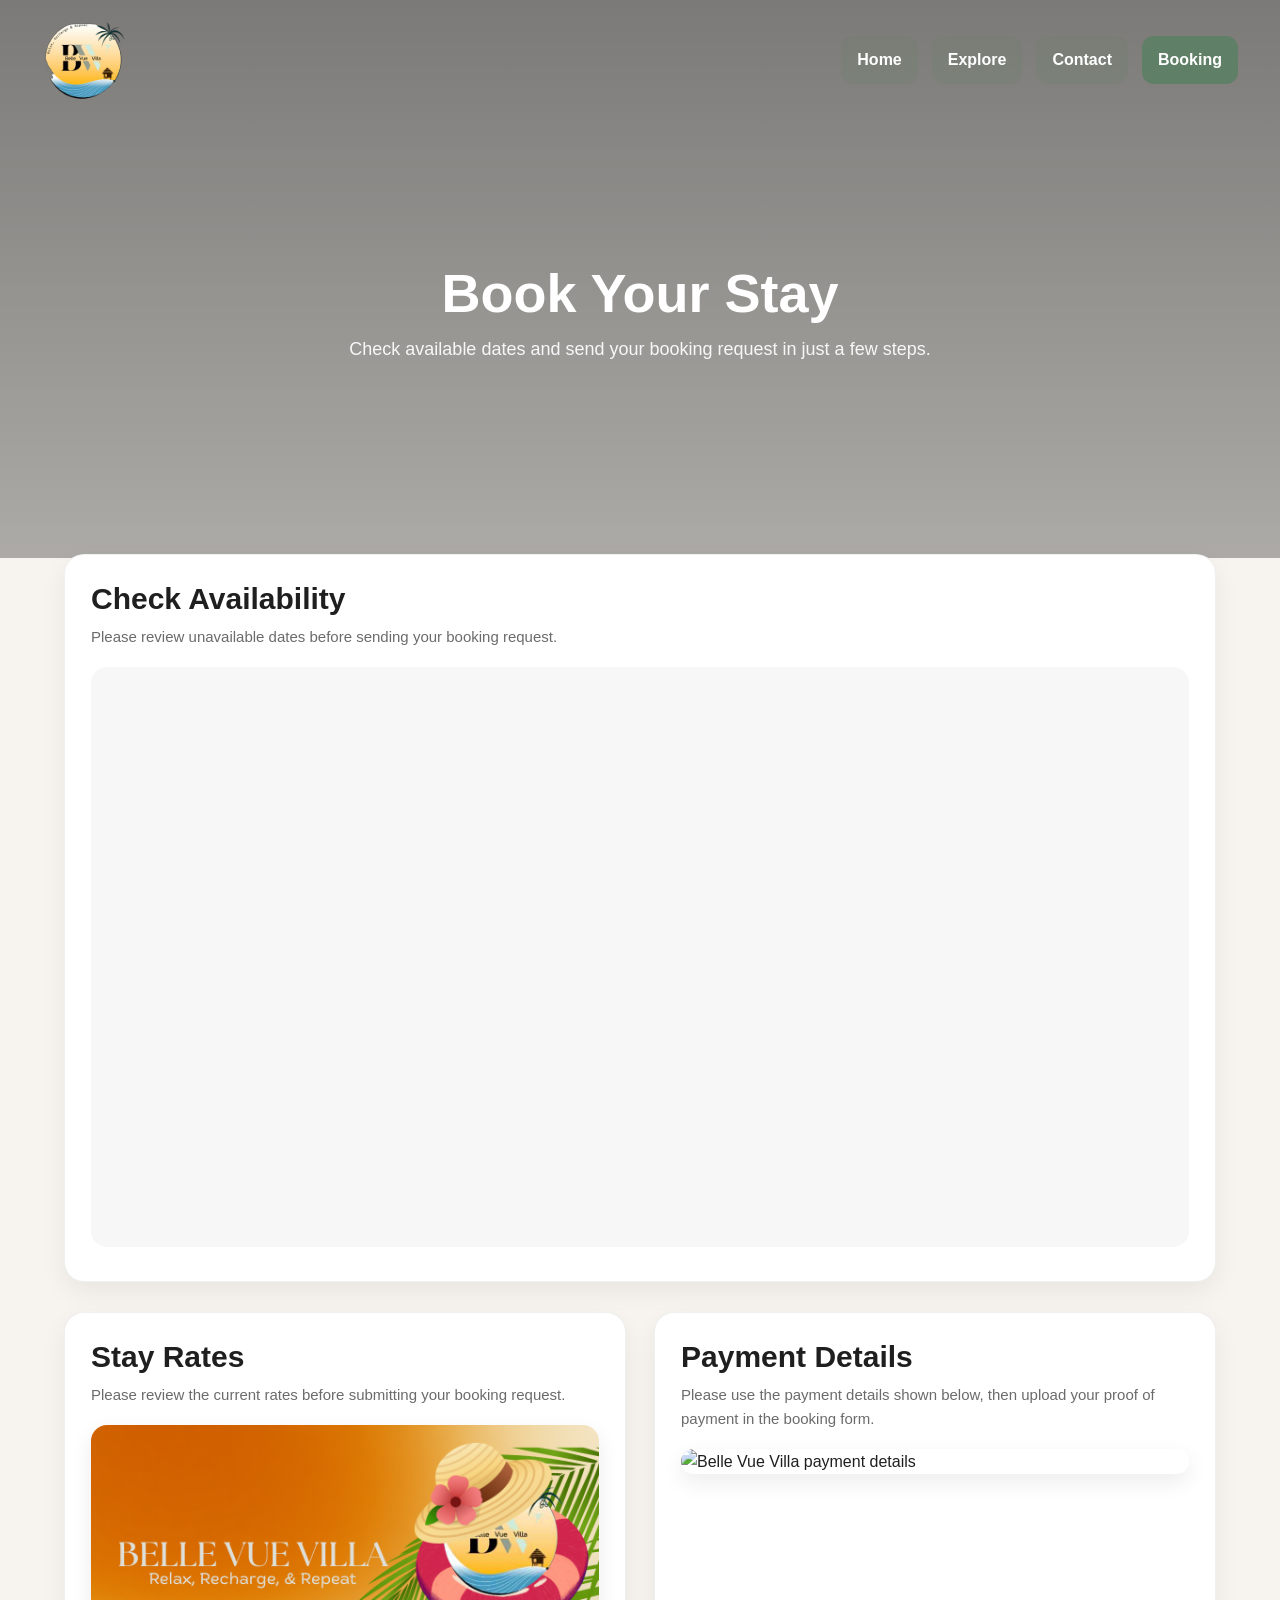
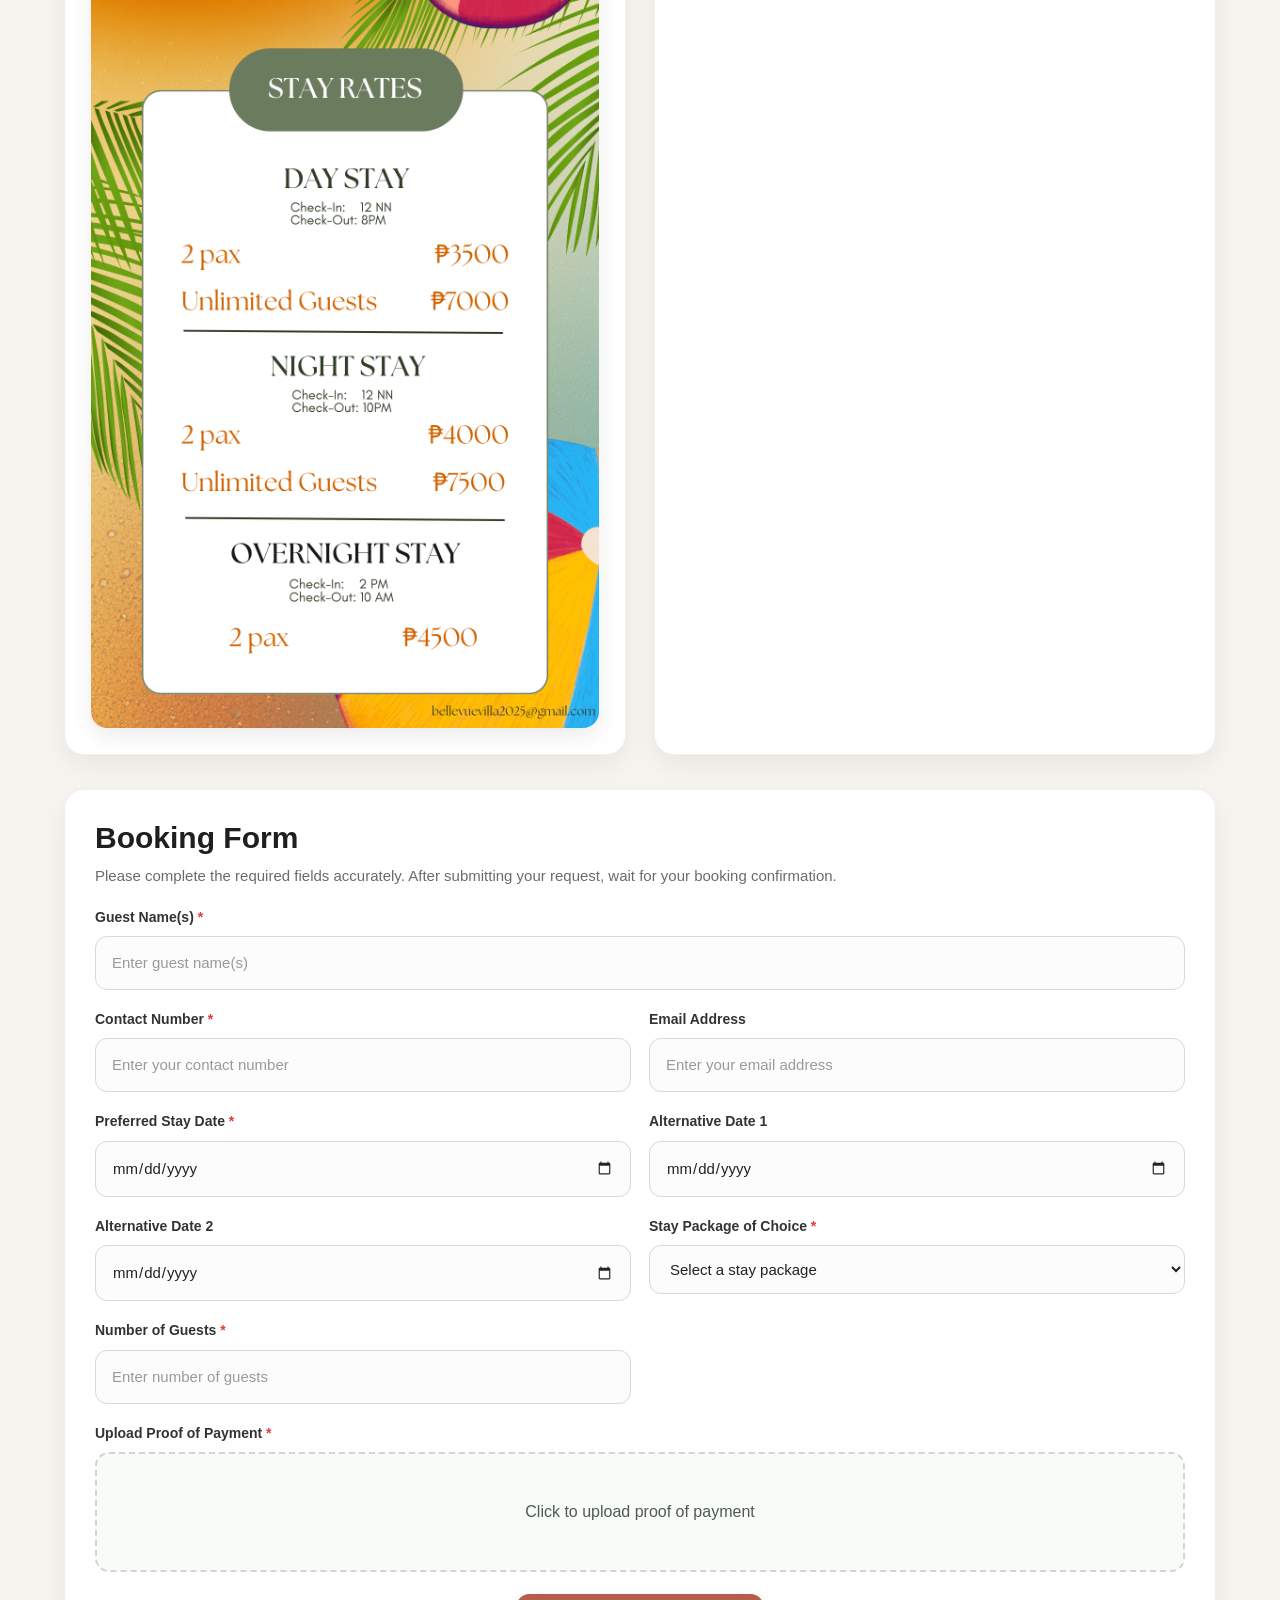
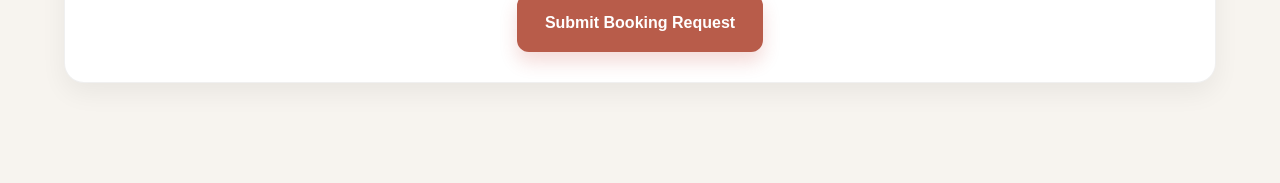
==== commit 852c20e6: "Add files via upload" ====
--- a/booking.html
+++ b/booking.html
@@ -7,9 +7,9 @@
   <link rel="stylesheet" href="style.css">
   <link rel="icon" type="image/png" sizes="32x32" href="Photos/BVV-favicon.png">
 </head>
-<body>
-
-  <header class="site-header">
+<body class="booking-page-layout">
+
+  <header class="site-header home-header">
     <div class="header-left">
       <a href="index.html">
         <img src="Photos/BVV_Transparent_BG_Logo.svg" alt="Belle Vue Villa Logo" class="logo">
@@ -26,16 +26,15 @@
     </nav>
   </header>
 
+  <section class="booking-top-hero">
+    <div class="booking-top-overlay"></div>
+    <div class="booking-top-text">
+      <h1>Book Your Stay</h1>
+      <p>Check available dates and send your booking request in just a few steps.</p>
+    </div>
+  </section>
+
   <main class="booking-page">
-
-    <section class="booking-hero">
-      <div class="booking-hero-text">
-        <h1>Book Your Stay at Belle Vue Villa</h1>
-        <p>
-          Check available dates, review the stay rates and payment details, then complete the booking form below.
-        </p>
-      </div>
-    </section>
 
     <section class="booking-calendar-section">
       <div class="calendar-card">
--- a/style.css
+++ b/style.css
@@ -1,9 +1,3 @@
-/* =========================================================
-   BELLE VUE VILLA - COMPLETE STYLESHEET
-   DESKTOP / TABLET / MOBILE GROUPED WITH CLEAR LABELS
-   ========================================================= */
-
-
 /* =========================================================
    1. RESET / BASE
    ========================================================= */
@@ -109,7 +103,7 @@
   position:relative;
   z-index:100;
   background:#ffffff;
-  border-bottom:1px solid rgba(0,0,0,0.06);
+  border-bottom:1px solid var(--border-soft);
 }
 
 .home-header{
@@ -239,7 +233,7 @@
   padding:88px 24px;
 }
 
-/* ---------- EXPERIENCE SECTION (REPLACES STAY RATES ON HOME) ---------- */
+/* ---------- EXPERIENCE SECTION ---------- */
 
 .experience-section{
   background:#fff;
@@ -382,8 +376,6 @@
 /* =========================================================
    5. EXPLORE PAGE
    ========================================================= */
-
-/* ---------- EXPLORE HERO ---------- */
 
 .explore-more{
   min-height:78vh;
@@ -395,7 +387,7 @@
   text-align:center;
   background:
     linear-gradient(rgba(0,0,0,0.50), rgba(0,0,0,0.30)),
-    url("Photos/BVV_Explore_Hero.jpg") center/cover no-repeat;
+    url("Photos/Outdoor/OD-1.JPG") center/cover no-repeat;
   color:white;
 }
 
@@ -411,8 +403,6 @@
   color:rgba(255,255,255,0.94);
   max-width:700px;
 }
-
-/* ---------- ROOM SECTIONS ---------- */
 
 .room-section{
   max-width:1200px;
@@ -453,8 +443,6 @@
   order:-1;
 }
 
-/* ---------- ROOM GALLERY ---------- */
-
 .room-gallery{
   display:grid;
   grid-template-columns:2fr 1fr 1fr;
@@ -490,8 +478,6 @@
   border-top:1px solid var(--border-soft);
 }
 
-/* ---------- EXTRA GALLERY ---------- */
-
 .gallery-container{
   max-width:1200px;
   margin:0 auto;
@@ -529,8 +515,6 @@
   grid-column:span 2;
   height:320px;
 }
-
-/* ---------- LIGHTBOX ---------- */
 
 .lightbox{
   position:fixed;
@@ -565,15 +549,58 @@
    6. BOOKING PAGE
    ========================================================= */
 
-/* ---------- PAGE WRAPPER ---------- */
+/* ---------- BOOKING HERO IMAGE WITH FLOATING TABS ---------- */
+
+.booking-page-layout{
+  background:#f7f4ef;
+}
+
+.booking-top-hero{
+  position:relative;
+  min-height:62vh;
+  display:flex;
+  align-items:center;
+  justify-content:center;
+  text-align:center;
+  padding:140px 24px 70px;
+  background:url("Photos/3.JPG") center/cover no-repeat;
+}
+
+.booking-top-overlay{
+  position:absolute;
+  inset:0;
+  background:linear-gradient(rgba(0,0,0,0.50), rgba(0,0,0,0.30));
+}
+
+.booking-top-text{
+  position:relative;
+  z-index:2;
+  color:#fff;
+  max-width:760px;
+}
+
+.booking-top-text h1{
+  font-size:54px;
+  line-height:1.1;
+  margin-bottom:12px;
+}
+
+.booking-top-text p{
+  font-size:18px;
+  color:rgba(255,255,255,0.92);
+}
+
+/* ---------- BOOKING CONTENT WRAPPER ---------- */
 
 .booking-page{
   max-width:1200px;
-  margin:0 auto;
+  margin:-40px auto 0;
   padding:36px 24px 80px;
-}
-
-/* ---------- HERO ---------- */
+  position:relative;
+  z-index:3;
+}
+
+/* ---------- HERO CARD ---------- */
 
 .booking-hero{
   margin-bottom:28px;
@@ -665,7 +692,7 @@
   object-fit:cover;
 }
 
-/* ---------- FORM CARD ---------- */
+/* ---------- FORM ---------- */
 
 .booking-form-section{
   margin-bottom:20px;
@@ -704,8 +731,6 @@
   color:#333;
   margin-bottom:8px;
 }
-
-/* ---------- INPUTS ---------- */
 
 .booking-form-card input,
 .booking-form-card select{
@@ -738,7 +763,7 @@
   box-shadow:0 0 0 4px rgba(217,83,79,0.10);
 }
 
-/* ---------- DATE PICKER CLICK ANYWHERE ---------- */
+/* ---------- DATE INPUTS ---------- */
 
 .booking-form-card input[type="date"]{
   cursor:pointer;
@@ -842,7 +867,7 @@
   transform:none;
 }
 
-/* ---------- SUCCESS MESSAGE ---------- */
+/* ---------- SUCCESS ---------- */
 
 .success-message{
   margin-top:18px;
@@ -865,7 +890,7 @@
 
 
 /* =========================================================
-   7. BOOKING LOADING / WAITING ANIMATION
+   7. LOADING / WAITING ANIMATION
    ========================================================= */
 
 .loading-overlay{
@@ -940,8 +965,7 @@
 
 
 /* =========================================================
-   8. MOBILE / TABLET CSS - 900PX
-   LABEL: MOBILE/TABLET LARGE
+   8. MOBILE / TABLET LARGE
    ========================================================= */
 
 @media (max-width: 900px){
@@ -1000,8 +1024,7 @@
 
 
 /* =========================================================
-   9. MOBILE CSS - 768PX
-   LABEL: MOBILE / TABLET MEDIUM
+   9. MOBILE / TABLET MEDIUM
    ========================================================= */
 
 @media (max-width: 768px){
@@ -1146,7 +1169,21 @@
     padding:10px 20px 70px;
   }
 
+  .booking-top-hero{
+    min-height:50vh;
+    padding:120px 20px 50px;
+  }
+
+  .booking-top-text h1{
+    font-size:38px;
+  }
+
+  .booking-top-text p{
+    font-size:16px;
+  }
+
   .booking-page{
+    margin-top:-24px;
     padding:24px 16px 60px;
   }
 
@@ -1186,8 +1223,7 @@
 
 
 /* =========================================================
-   10. MOBILE CSS - 480PX
-   LABEL: MOBILE SMALL
+   10. MOBILE SMALL
    ========================================================= */
 
 @media (max-width: 480px){
@@ -1201,6 +1237,10 @@
 
   .explore-more h1{
     font-size:34px;
+  }
+
+  .booking-top-text h1{
+    font-size:32px;
   }
 
   .room-gallery{
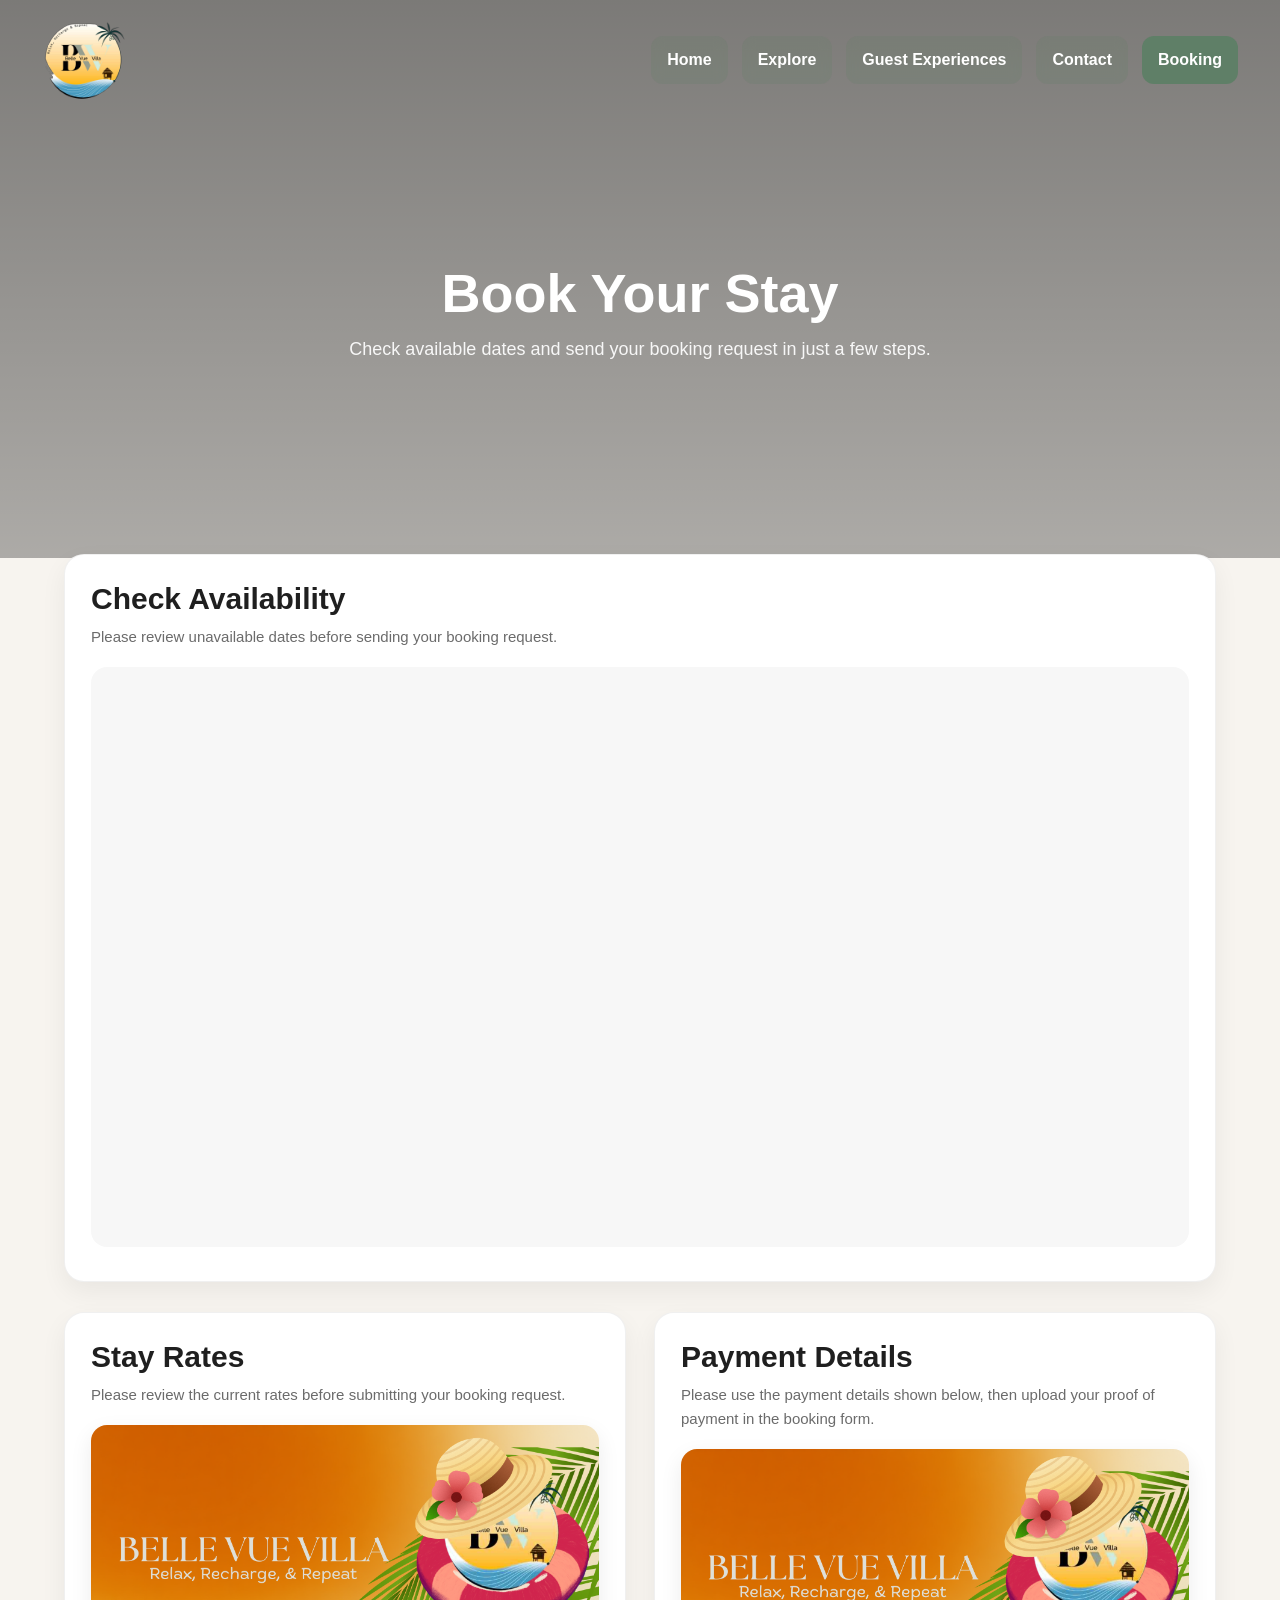
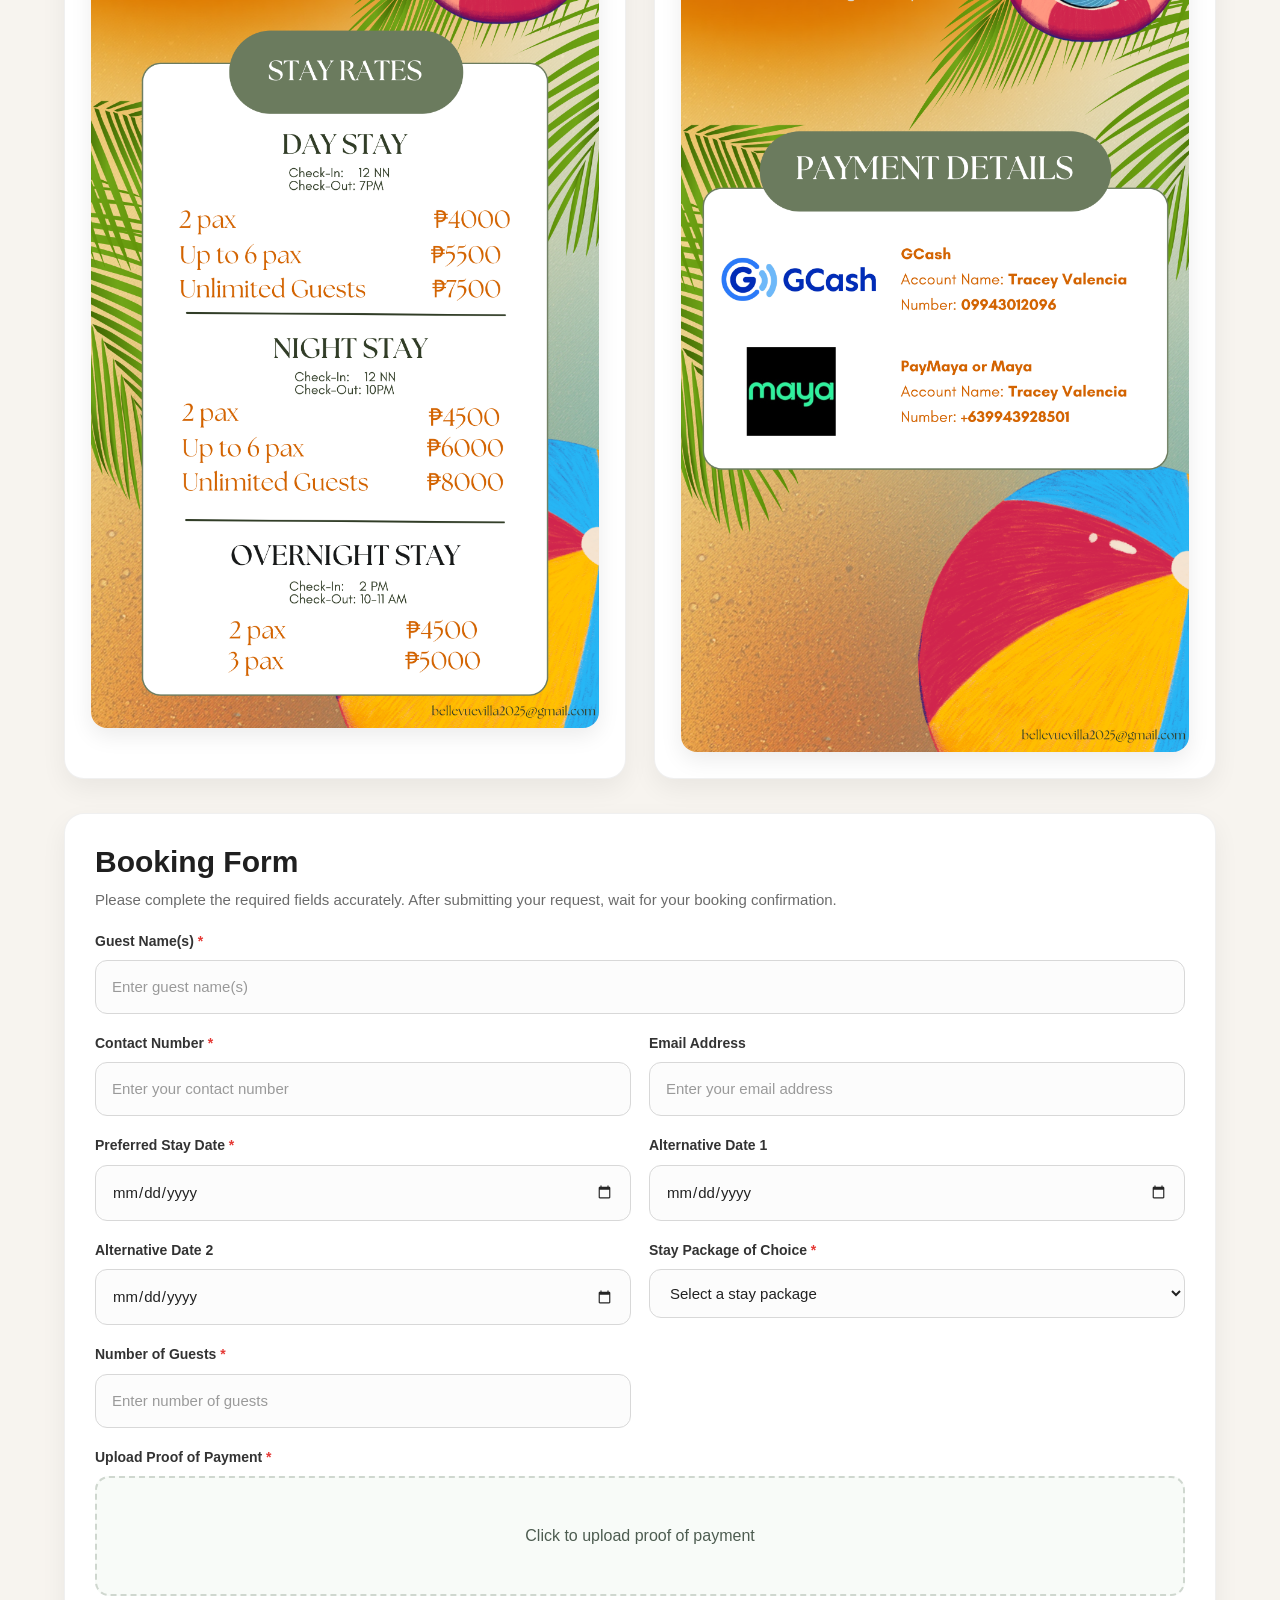
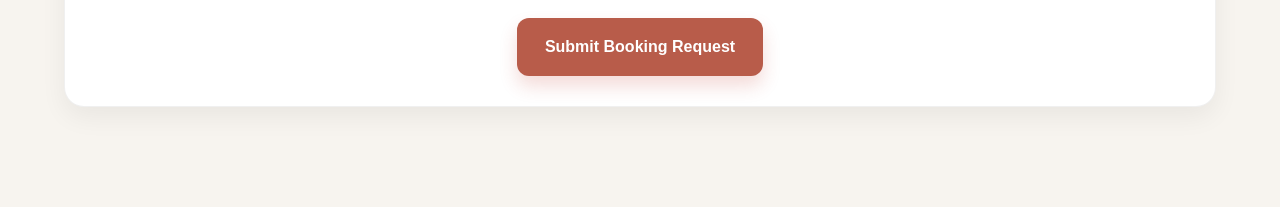
==== commit 51f48bc4: "Add files via upload" ====
--- a/booking.html
+++ b/booking.html
@@ -21,6 +21,7 @@
     <nav id="site-nav">
       <a href="index.html">Home</a>
       <a href="explore.html">Explore</a>
+      <a href="guestxp.html">Guest Experiences</a>
       <a href="index.html#contact">Contact</a>
       <a href="booking.html" class="active">Booking</a>
     </nav>
--- a/style.css
+++ b/style.css
@@ -195,7 +195,7 @@
   display:flex;
   align-items:center;
   padding:150px 80px 80px;
-  background:url("Photos/Outdoor/OD-1.JPG") center/cover no-repeat;
+  background:url("Photos/BVV_Full-View_Flowers.jpg") center/cover no-repeat;
 }
 
 .hero-overlay{
@@ -387,7 +387,7 @@
   text-align:center;
   background:
     linear-gradient(rgba(0,0,0,0.50), rgba(0,0,0,0.30)),
-    url("Photos/Outdoor/OD-1.JPG") center/cover no-repeat;
+    url("Photos/BVV_Explore_Hero.jpg") center/cover no-repeat;
   color:white;
 }
 
@@ -496,7 +496,21 @@
   gap:18px;
 }
 
-.images img{
+.guest-media-grid{
+  grid-template-columns:repeat(3, 1fr);
+}
+
+.guest-media-grid img{
+  height:260px;
+}
+
+.guest-media-grid img:first-child{
+  grid-column:auto;
+  height:260px;
+}
+
+.images img,
+.video-card video{
   width:100%;
   height:250px;
   object-fit:cover;
@@ -506,9 +520,34 @@
   transition:transform 0.25s ease, box-shadow 0.25s ease;
 }
 
-.images img:hover{
+.images img:hover,
+.video-card video:hover{
   transform:translateY(-4px);
   box-shadow:0 14px 28px rgba(0,0,0,0.16);
+}
+
+.video-card{
+  position:relative;
+}
+
+.video-play-icon{
+  position:absolute;
+  inset:0;
+  display:flex;
+  align-items:center;
+  justify-content:center;
+  color:rgba(255,255,255,0.92);
+  font-size:48px;
+  text-shadow:0 0 18px rgba(0,0,0,0.45);
+  pointer-events:none;
+}
+
+#video-wrap video{
+  width:100%;
+  max-width:min(1100px, 92vw);
+  max-height:88vh;
+  object-fit:contain;
+  border-radius:16px;
 }
 
 .images img:first-child{
@@ -1022,17 +1061,56 @@
   }
 }
 
-
 /* =========================================================
-   9. MOBILE / TABLET MEDIUM
+   9. Guests Experiences
    ========================================================= */
+.guest-xp{
+  min-height:78vh;
+  padding:150px 24px 70px;
+  display:flex;
+  flex-direction:column;
+  justify-content:center;
+  align-items:center;
+  text-align:center;
+  background:
+    linear-gradient(rgba(0,0,0,0.50), rgba(0,0,0,0.30)),
+    url("Photos/Guest XP/Guest-XP-Hero.jpg") center/cover no-repeat;
+  color:white;
+}
+
+.guest-xp h1{
+  font-size:58px;
+  line-height:1.1;
+  margin-bottom:12px;
+}
+
+.guest-xp h4{
+  font-size:19px;
+  font-weight:400;
+  color:rgba(255,255,255,0.94);
+  max-width:700px;
+}
+
+/* =========================================================
+   MOBILE / TABLET MEDIUM
+   Transparent mobile menu for hero pages
+   ========================================================= */
 
 @media (max-width: 768px){
+
   .site-header{
     padding:16px 20px;
     position:relative;
   }
 
+  .home-header{
+    position:absolute;
+    top:0;
+    left:0;
+    background:transparent;
+    border-bottom:none;
+  }
+
   .logo{
     height:68px;
   }
@@ -1040,6 +1118,10 @@
   .menu-toggle{
     display:block;
     z-index:30;
+  }
+
+  .home-header .menu-toggle{
+    color:#fff;
   }
 
   .site-header nav{
@@ -1050,241 +1132,58 @@
     display:none;
     flex-direction:column;
     align-items:stretch;
-    background:#ffffff;
     border-radius:14px;
-    box-shadow:0 12px 30px rgba(0,0,0,0.15);
     padding:12px;
     gap:8px;
+    box-shadow:0 12px 30px rgba(0,0,0,0.18);
   }
 
   .home-header nav{
-    background:rgba(255,255,255,0.96);
-    backdrop-filter:blur(8px);
+    background:rgba(0,0,0,0.45);
+    backdrop-filter:blur(10px);
+    -webkit-backdrop-filter:blur(10px);
+    box-shadow:0 10px 30px rgba(0,0,0,0.25);
+  }
+
+  .site-header:not(.home-header) nav{
+    background:#ffffff;
   }
 
   .site-header nav.show{
     display:flex;
   }
 
-  .site-header nav a,
   .home-header nav a{
+    color:#fff;
+    background:rgba(255,255,255,0.10);
+  }
+
+  .home-header nav a:hover{
+    background:rgba(255,255,255,0.20);
+    color:#fff;
+  }
+
+  .home-header nav a.active{
+    background:var(--brand-green);
+    color:#fff;
+  }
+
+  .site-header:not(.home-header) nav a{
     color:#333;
     background:transparent;
+  }
+
+  .site-header:not(.home-header) nav a.active{
+    background:var(--brand-green);
+    color:#fff;
+  }
+
+  .site-header nav a{
     padding:12px 14px;
     border-radius:10px;
   }
 
-  .site-header nav a.active{
-    color:#fff;
-    background:var(--brand-green);
-  }
-
   .book-link{
     text-align:center;
   }
-
-  .hero{
-    min-height:88vh;
-    padding:130px 24px 60px;
-  }
-
-  .hero-text{
-    max-width:100%;
-    text-align:center;
-  }
-
-  .hero-text h1{
-    font-size:42px;
-  }
-
-  .hero-text p{
-    font-size:18px;
-  }
-
-  .about,
-  .experience-section,
-  .location-section,
-  .cta,
-  .contact-section{
-    padding:60px 20px;
-  }
-
-  .section-heading h2,
-  .location-text h2,
-  .cta h2,
-  .section-title-wrap h2{
-    font-size:24px;
-  }
-
-  .explore-more{
-    min-height:58vh;
-    padding:120px 20px 50px;
-  }
-
-  .explore-more h1{
-    font-size:40px;
-  }
-
-  .explore-more h4{
-    font-size:16px;
-  }
-
-  .room-section{
-    padding:56px 20px;
-  }
-
-  .room-text{
-    text-align:center;
-  }
-
-  .room-text h2{
-    font-size:30px;
-  }
-
-  .room-text p{
-    font-size:16px;
-  }
-
-  .room-gallery{
-    grid-template-columns:1fr;
-    grid-auto-rows:220px;
-  }
-
-  .room-gallery img:first-child{
-    grid-column:auto;
-    grid-row:auto;
-  }
-
-  .images{
-    grid-template-columns:1fr;
-  }
-
-  .images img,
-  .images img:first-child{
-    height:240px;
-    grid-column:auto;
-  }
-
-  .gallery-container{
-    padding:10px 20px 70px;
-  }
-
-  .booking-top-hero{
-    min-height:50vh;
-    padding:120px 20px 50px;
-  }
-
-  .booking-top-text h1{
-    font-size:38px;
-  }
-
-  .booking-top-text p{
-    font-size:16px;
-  }
-
-  .booking-page{
-    margin-top:-24px;
-    padding:24px 16px 60px;
-  }
-
-  .booking-hero-text,
-  .calendar-card,
-  .booking-page .info-card,
-  .booking-form-card,
-  .contact-card{
-    padding:20px;
-    border-radius:16px;
-  }
-
-  .booking-hero-text h1{
-    font-size:32px;
-  }
-
-  .input-grid{
-    grid-template-columns:1fr;
-  }
-
-  .input-full{
-    grid-column:auto;
-  }
-
-  .calendar-card iframe{
-    height:420px;
-  }
-
-  .experience-grid{
-    grid-template-columns:1fr;
-  }
-
-  .contact-grid{
-    grid-template-columns:1fr;
-  }
-}
-
-
-/* =========================================================
-   10. MOBILE SMALL
-   ========================================================= */
-
-@media (max-width: 480px){
-  .hero-text h1{
-    font-size:34px;
-  }
-
-  .hero-text p{
-    font-size:16px;
-  }
-
-  .explore-more h1{
-    font-size:34px;
-  }
-
-  .booking-top-text h1{
-    font-size:32px;
-  }
-
-  .room-gallery{
-    grid-auto-rows:190px;
-  }
-
-  .images img,
-  .images img:first-child{
-    height:200px;
-  }
-
-  .lightbox .close{
-    top:12px;
-    right:18px;
-    font-size:34px;
-  }
-
-  .booking-hero-text h1{
-    font-size:28px;
-  }
-
-  .calendar-card iframe{
-    height:360px;
-  }
-
-  .upload-box{
-    min-height:100px;
-    font-size:14px;
-  }
-
-  .submit-btn{
-    min-width:180px;
-    padding:14px 22px;
-    font-size:15px;
-  }
-
-  .rates-card img,
-  .payment-card img{
-    max-height:260px;
-    object-fit:contain;
-  }
-
-  .loader-box{
-    padding:24px 20px;
-    width:88%;
-  }
 }
